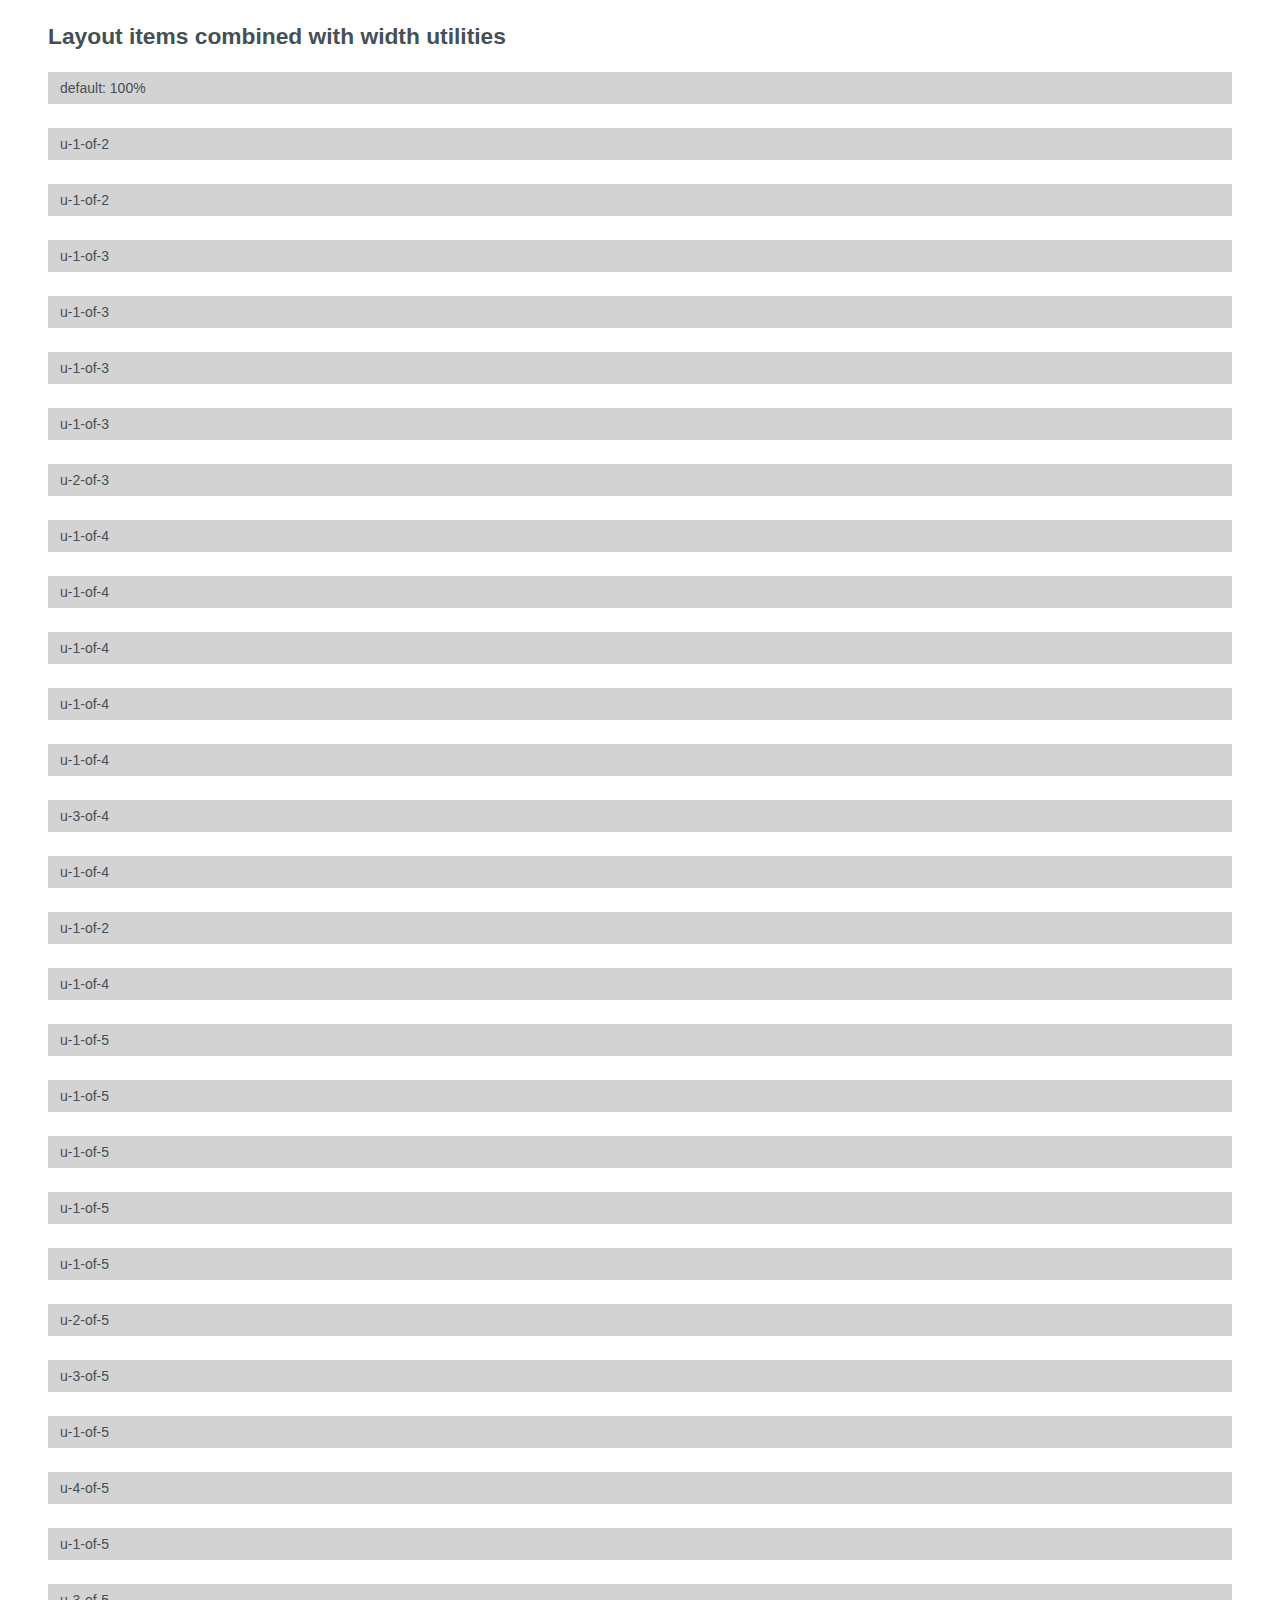
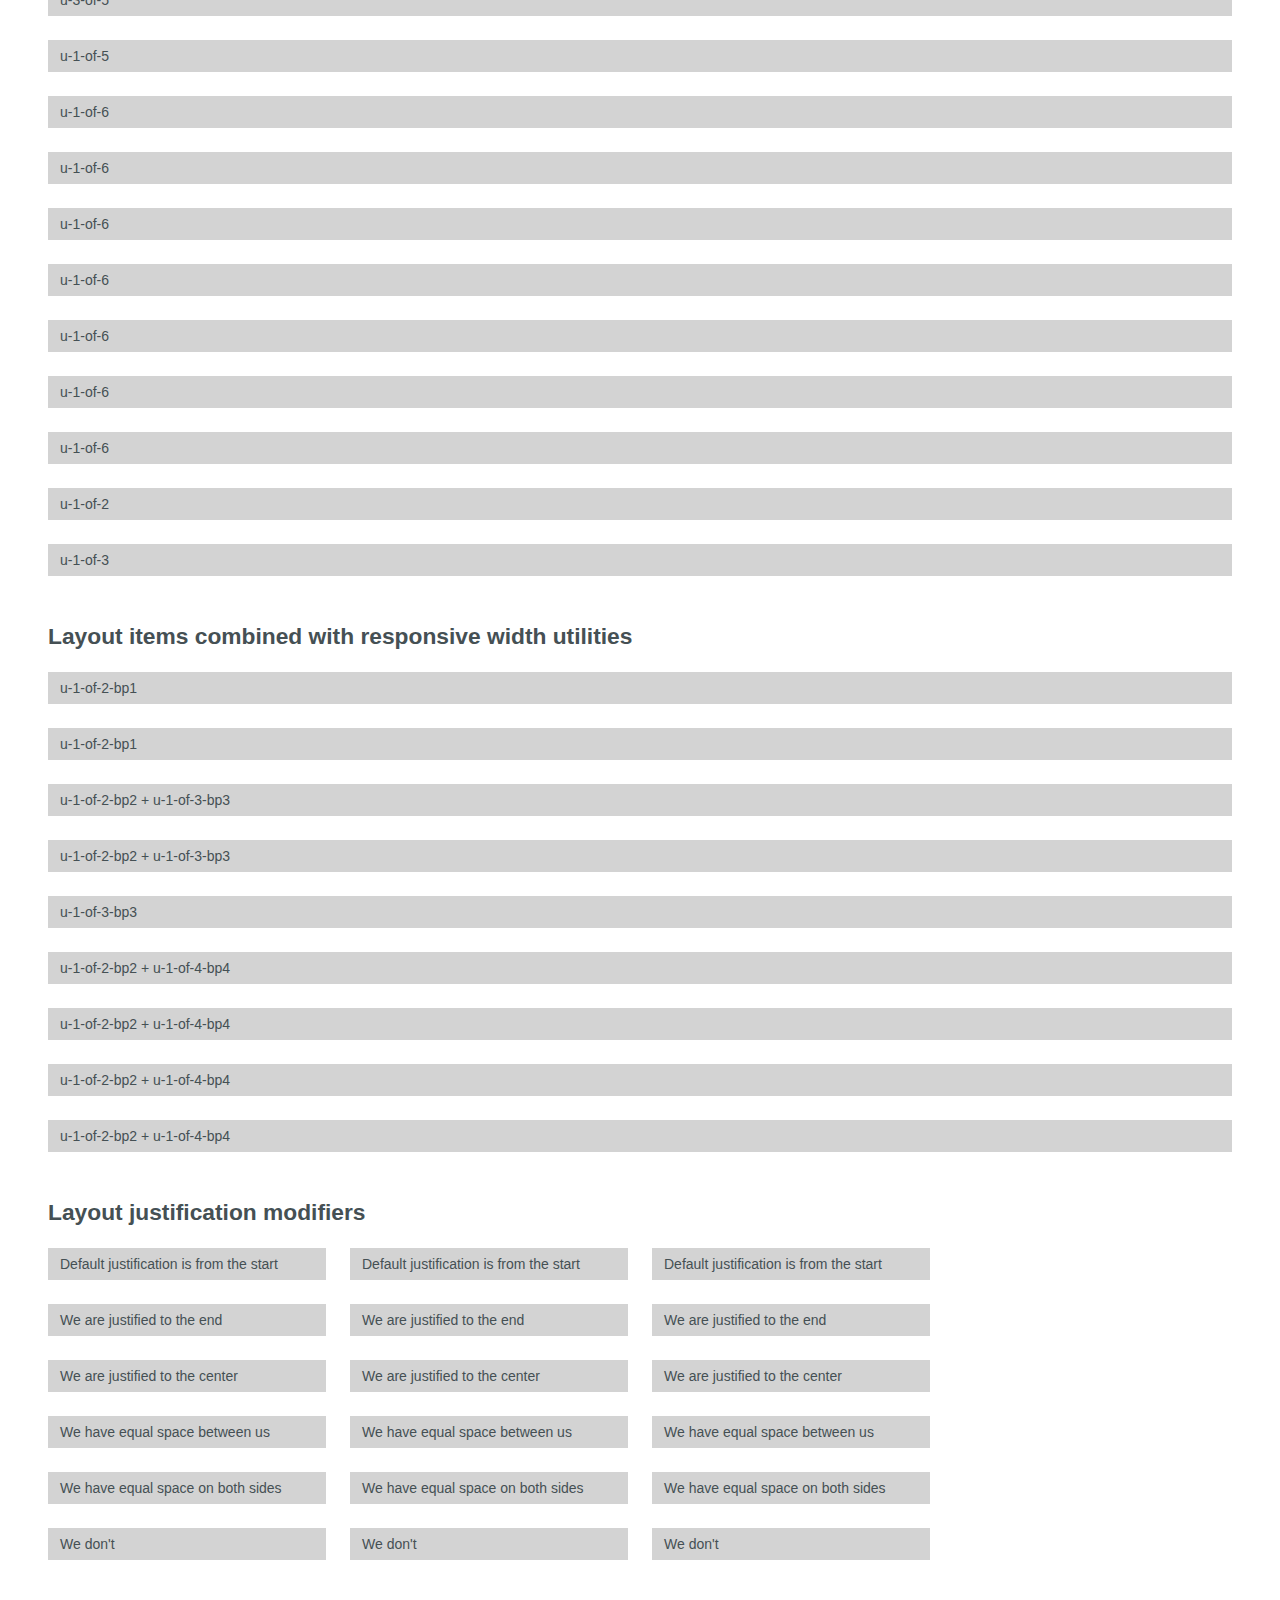
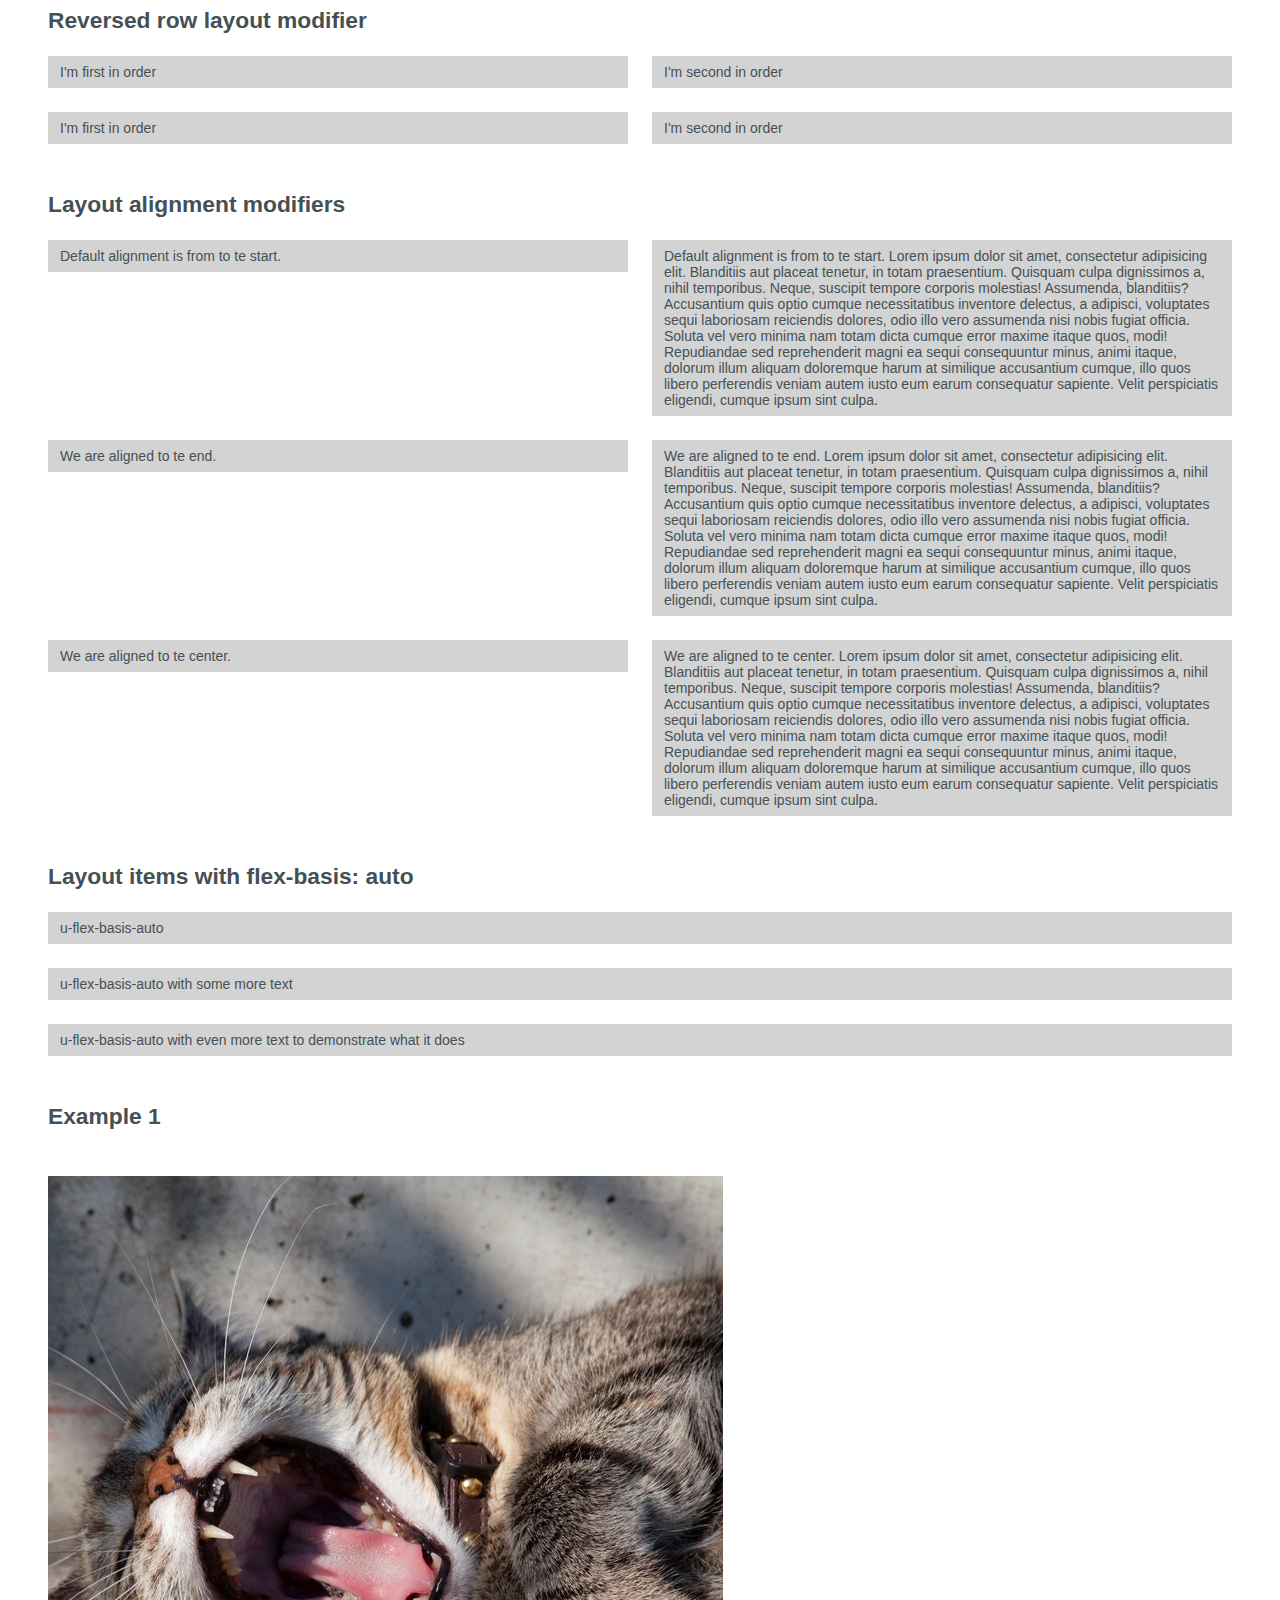
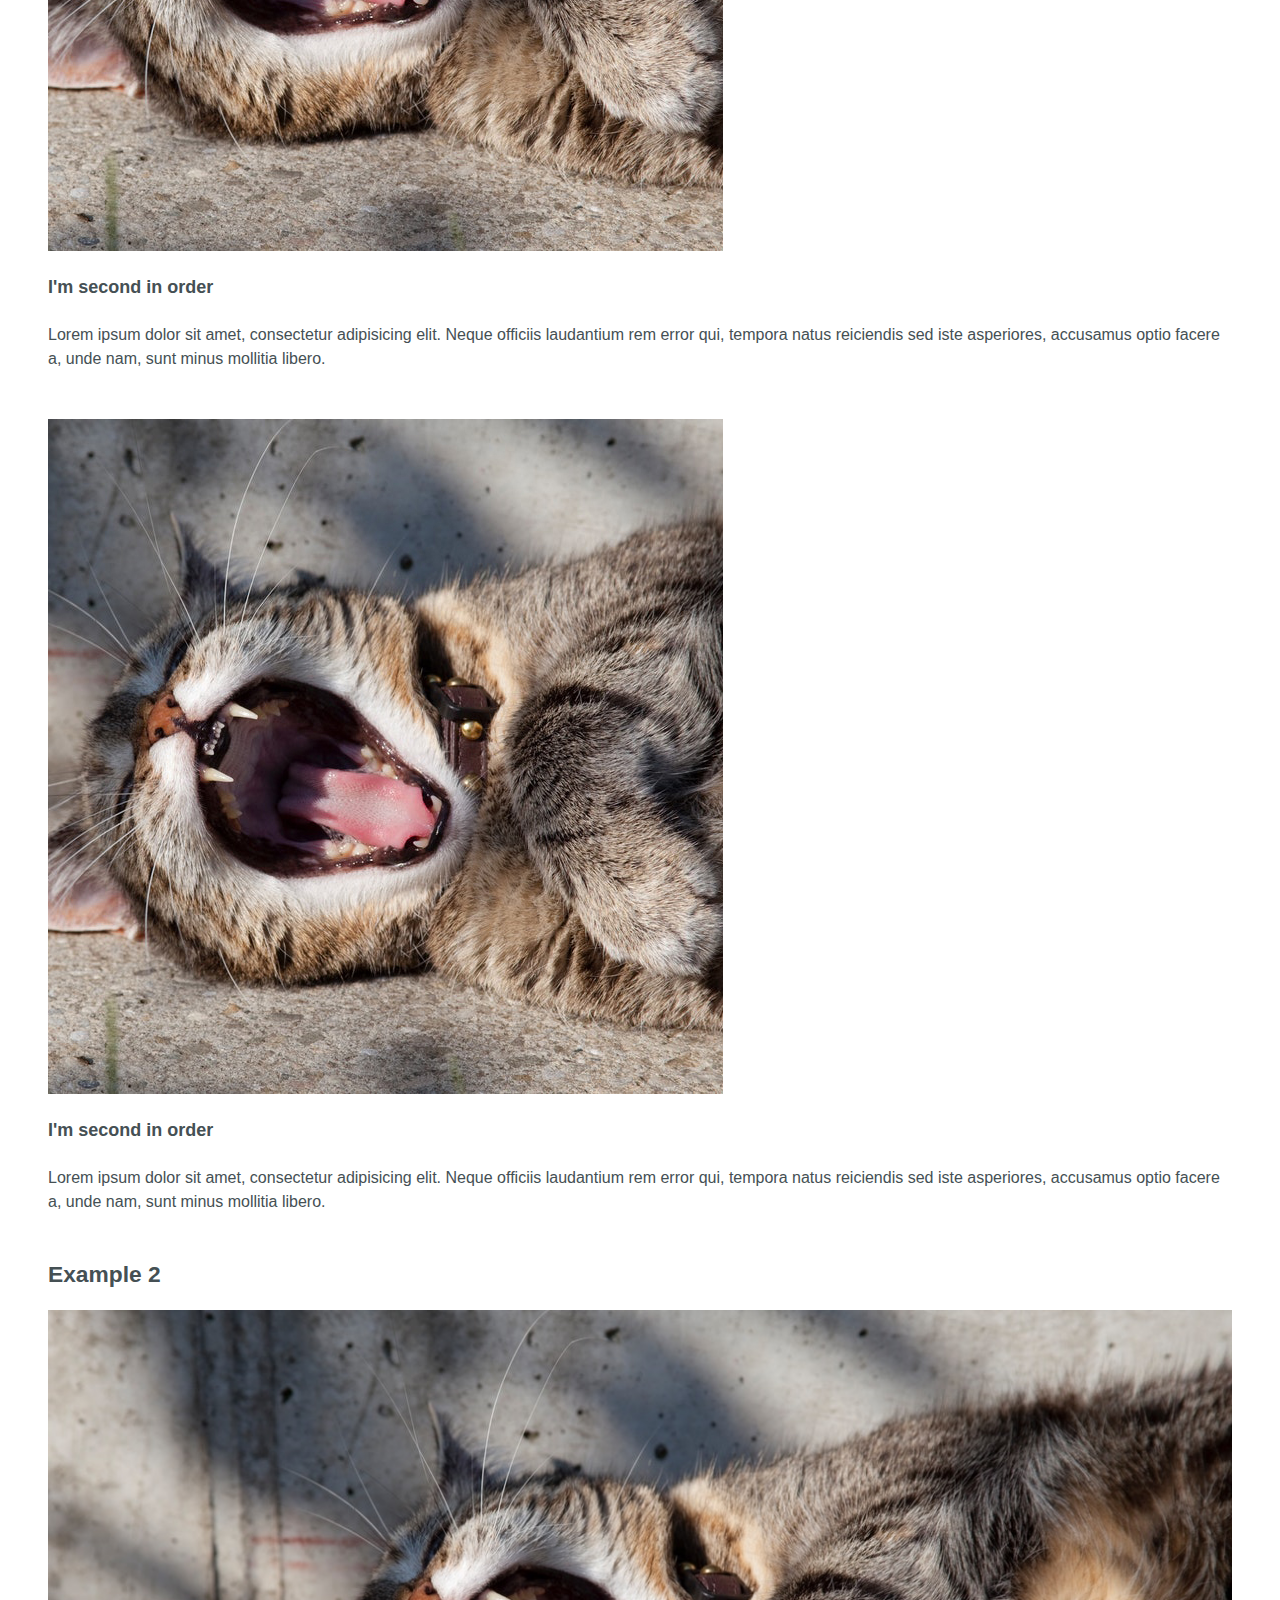
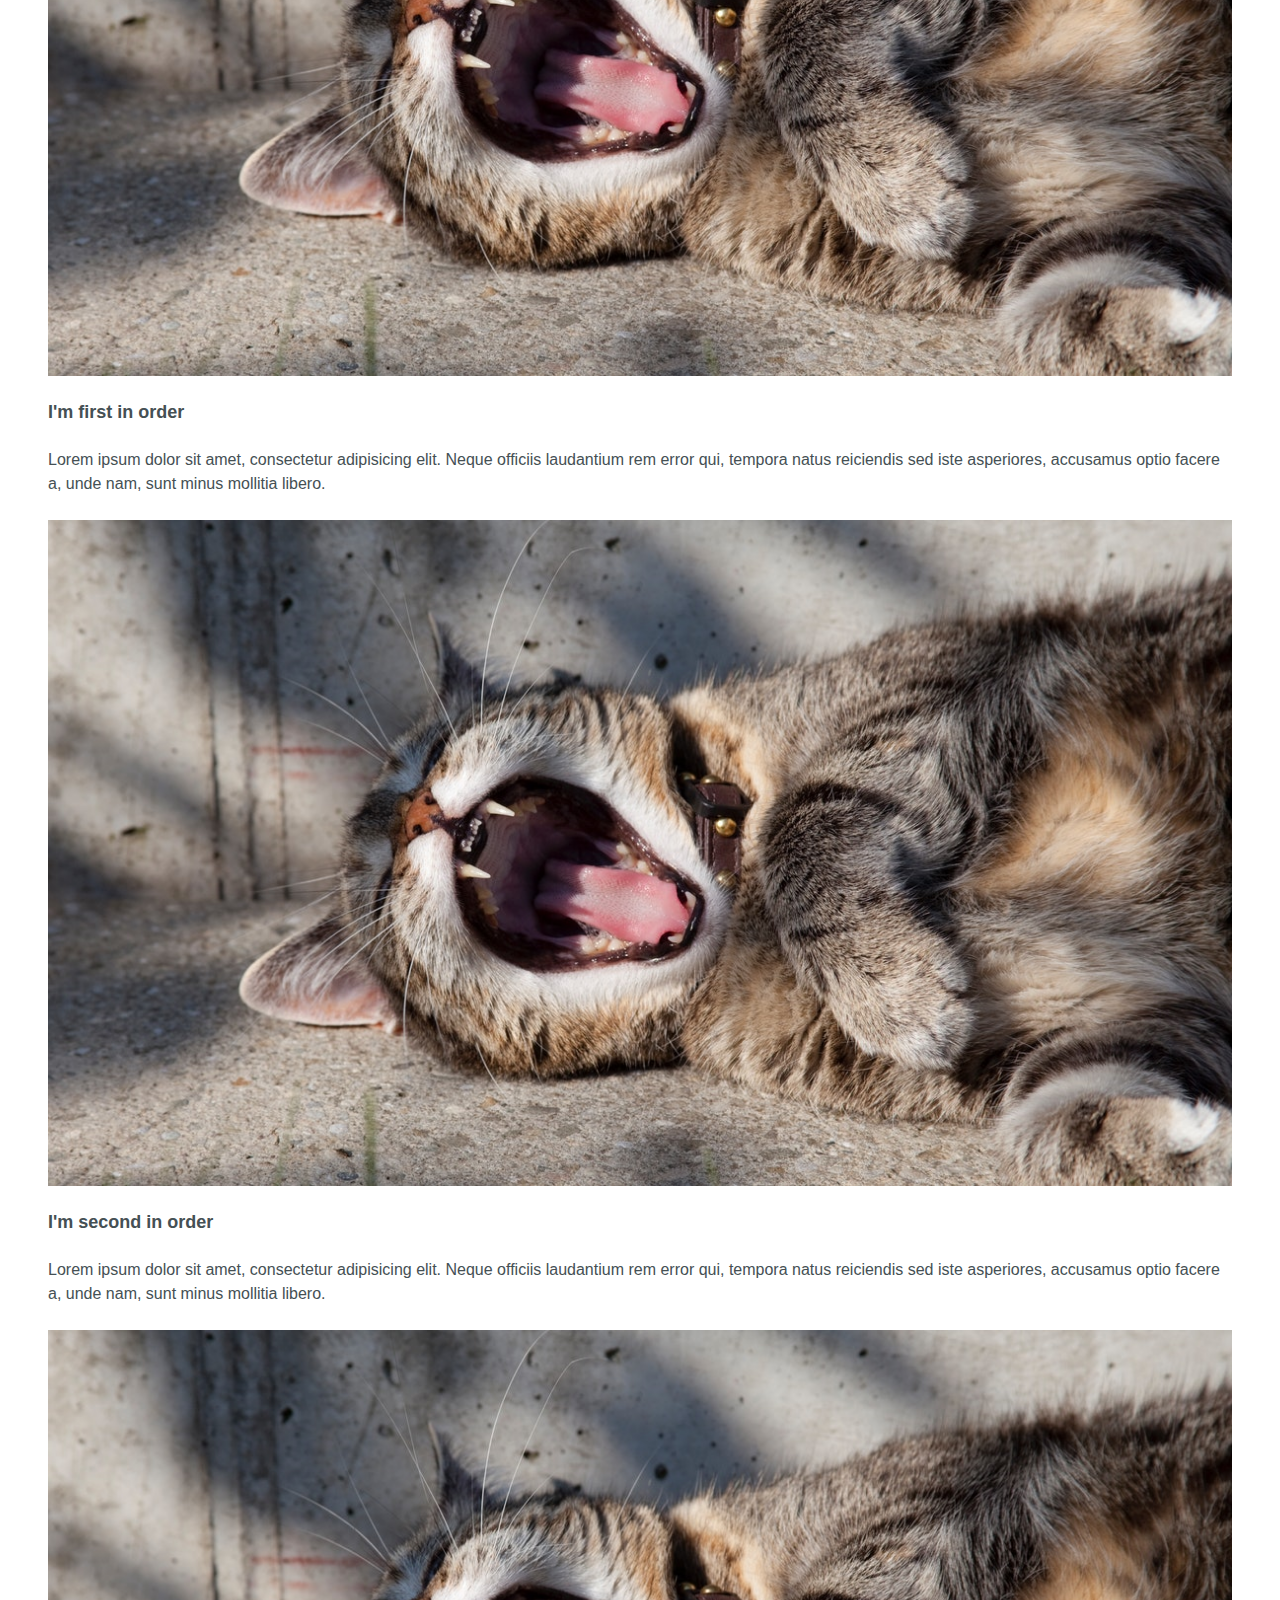
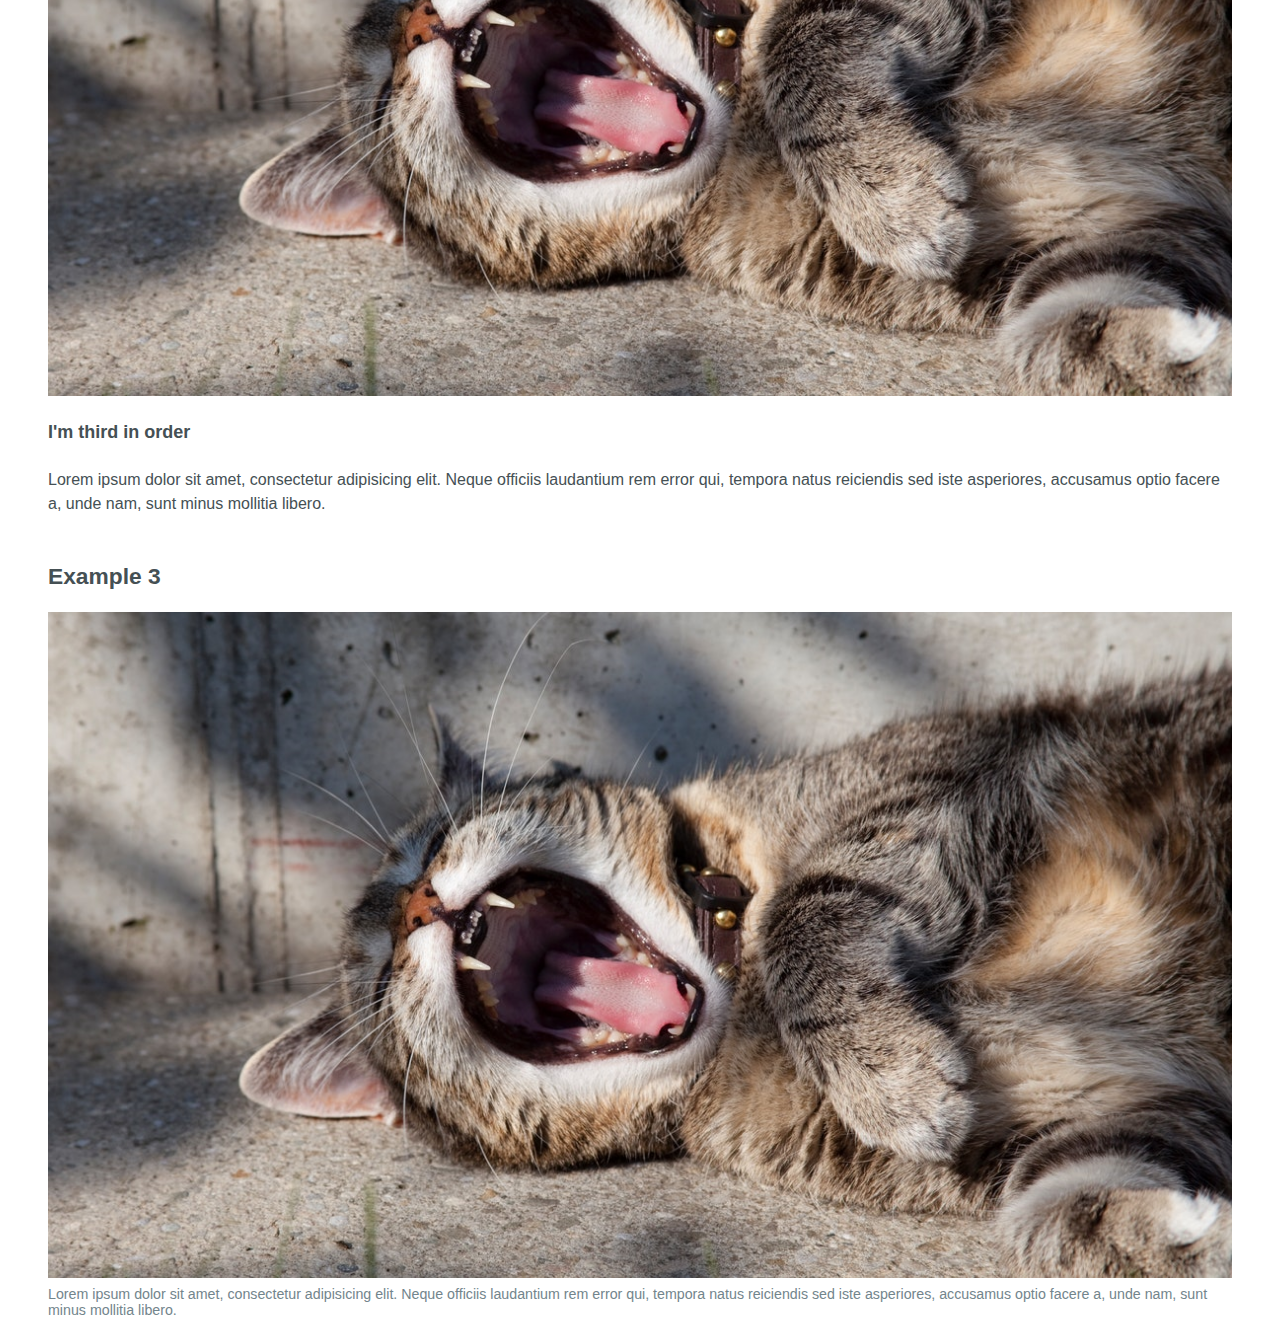
==== layout.html @ d919834c "Initial commit" ====
<!DOCTYPE html>
<html lang="en">

<head>
    <meta charset="utf-8">
    <meta http-equiv="x-ua-compatible" content="ie=edge">
    <title>Simon Coudeville - HTML5 Boilerplate</title>
    <meta name="description" content="This is my HTML5 boilerplate.">
    <meta name="viewport" content="width=device-width, initial-scale=1.0">

    <link rel="icon" href="favicon.ico" sizes="any">
    <link rel="icon" href="favicon.svg" type="image/svg+xml">
    <link rel="apple-touch-icon" href="apple-touch-icon.png">
    <link rel="manifest" href="manifest.webmanifest">

    <link rel="stylesheet" href="css/screen.css">
</head>

<body>
    <section class="o-row o-row--l">
        <div class="o-container">
            <h2>Layout items combined with width utilities</h2>
            <div class="o-layout o-layout--gutter">
                <div class="o-layout__item">
                    <p class="c-layout-block c-layout-block--ellipsis">default: 100%</p>
                </div>
                <div class="o-layout__item">
                    <p class="c-layout-block c-layout-block--ellipsis">u-1-of-2</p>
                </div>
                <div class="o-layout__item">
                    <p class="c-layout-block c-layout-block--ellipsis">u-1-of-2</p>
                </div>
                <div class="o-layout__item">
                    <p class="c-layout-block c-layout-block--ellipsis">u-1-of-3</p>
                </div>
                <div class="o-layout__item">
                    <p class="c-layout-block c-layout-block--ellipsis">u-1-of-3</p>
                </div>
                <div class="o-layout__item">
                    <p class="c-layout-block c-layout-block--ellipsis">u-1-of-3</p>
                </div>
                <div class="o-layout__item">
                    <p class="c-layout-block c-layout-block--ellipsis">u-1-of-3</p>
                </div>
                <div class="o-layout__item">
                    <p class="c-layout-block c-layout-block--ellipsis">u-2-of-3</p>
                </div>
                <div class="o-layout__item">
                    <p class="c-layout-block c-layout-block--ellipsis">u-1-of-4</p>
                </div>
                <div class="o-layout__item">
                    <p class="c-layout-block c-layout-block--ellipsis">u-1-of-4</p>
                </div>
                <div class="o-layout__item">
                    <p class="c-layout-block c-layout-block--ellipsis">u-1-of-4</p>
                </div>
                <div class="o-layout__item">
                    <p class="c-layout-block c-layout-block--ellipsis">u-1-of-4</p>
                </div>
                <div class="o-layout__item">
                    <p class="c-layout-block c-layout-block--ellipsis">u-1-of-4</p>
                </div>
                <div class="o-layout__item">
                    <p class="c-layout-block c-layout-block--ellipsis">u-3-of-4</p>
                </div>
                <div class="o-layout__item">
                    <p class="c-layout-block c-layout-block--ellipsis">u-1-of-4</p>
                </div>
                <div class="o-layout__item">
                    <p class="c-layout-block c-layout-block--ellipsis">u-1-of-2</p>
                </div>
                <div class="o-layout__item">
                    <p class="c-layout-block c-layout-block--ellipsis">u-1-of-4</p>
                </div>
                <div class="o-layout__item">
                    <p class="c-layout-block c-layout-block--ellipsis">u-1-of-5</p>
                </div>
                <div class="o-layout__item">
                    <p class="c-layout-block c-layout-block--ellipsis">u-1-of-5</p>
                </div>
                <div class="o-layout__item">
                    <p class="c-layout-block c-layout-block--ellipsis">u-1-of-5</p>
                </div>
                <div class="o-layout__item">
                    <p class="c-layout-block c-layout-block--ellipsis">u-1-of-5</p>
                </div>
                <div class="o-layout__item">
                    <p class="c-layout-block c-layout-block--ellipsis">u-1-of-5</p>
                </div>
                <div class="o-layout__item">
                    <p class="c-layout-block c-layout-block--ellipsis">u-2-of-5</p>
                </div>
                <div class="o-layout__item">
                    <p class="c-layout-block c-layout-block--ellipsis">u-3-of-5</p>
                </div>
                <div class="o-layout__item">
                    <p class="c-layout-block c-layout-block--ellipsis">u-1-of-5</p>
                </div>
                <div class="o-layout__item">
                    <p class="c-layout-block c-layout-block--ellipsis">u-4-of-5</p>
                </div>
                <div class="o-layout__item">
                    <p class="c-layout-block c-layout-block--ellipsis">u-1-of-5</p>
                </div>
                <div class="o-layout__item">
                    <p class="c-layout-block c-layout-block--ellipsis">u-3-of-5</p>
                </div>
                <div class="o-layout__item">
                    <p class="c-layout-block c-layout-block--ellipsis">u-1-of-5</p>
                </div>
                <div class="o-layout__item">
                    <p class="c-layout-block c-layout-block--ellipsis">u-1-of-6</p>
                </div>
                <div class="o-layout__item">
                    <p class="c-layout-block c-layout-block--ellipsis">u-1-of-6</p>
                </div>
                <div class="o-layout__item">
                    <p class="c-layout-block c-layout-block--ellipsis">u-1-of-6</p>
                </div>
                <div class="o-layout__item">
                    <p class="c-layout-block c-layout-block--ellipsis">u-1-of-6</p>
                </div>
                <div class="o-layout__item">
                    <p class="c-layout-block c-layout-block--ellipsis">u-1-of-6</p>
                </div>
                <div class="o-layout__item">
                    <p class="c-layout-block c-layout-block--ellipsis">u-1-of-6</p>
                </div>
                <div class="o-layout__item">
                    <p class="c-layout-block c-layout-block--ellipsis">u-1-of-6</p>
                </div>
                <div class="o-layout__item">
                    <p class="c-layout-block c-layout-block--ellipsis">u-1-of-2</p>
                </div>
                <div class="o-layout__item">
                    <p class="c-layout-block c-layout-block--ellipsis">u-1-of-3</p>
                </div>
            </div>
        </div>
    </section>
    <section class="o-row o-row--l">
        <div class="o-container">
            <h2>Layout items combined with responsive width utilities</h2>
            <div class="o-layout o-layout--gutter">
                <div class="o-layout__item">
                    <p class="c-layout-block c-layout-block--ellipsis">u-1-of-2-bp1</p>
                </div>
                <div class="o-layout__item">
                    <p class="c-layout-block c-layout-block--ellipsis">u-1-of-2-bp1</p>
                </div>
                <div class="o-layout__item">
                    <p class="c-layout-block c-layout-block--ellipsis">u-1-of-2-bp2 + u-1-of-3-bp3</p>
                </div>
                <div class="o-layout__item">
                    <p class="c-layout-block c-layout-block--ellipsis">u-1-of-2-bp2 + u-1-of-3-bp3</p>
                </div>
                <div class="o-layout__item">
                    <p class="c-layout-block c-layout-block--ellipsis">u-1-of-3-bp3</p>
                </div>
                <div class="o-layout__item">
                    <p class="c-layout-block c-layout-block--ellipsis">u-1-of-2-bp2 + u-1-of-4-bp4</p>
                </div>
                <div class="o-layout__item">
                    <p class="c-layout-block c-layout-block--ellipsis">u-1-of-2-bp2 + u-1-of-4-bp4</p>
                </div>
                <div class="o-layout__item">
                    <p class="c-layout-block c-layout-block--ellipsis">u-1-of-2-bp2 + u-1-of-4-bp4</p>
                </div>
                <div class="o-layout__item">
                    <p class="c-layout-block c-layout-block--ellipsis">u-1-of-2-bp2 + u-1-of-4-bp4</p>
                </div>
            </div>
        </div>
    </section>
    <section class="o-row o-row--l">
        <div class="o-container">
            <h2>Layout justification modifiers</h2>
            <div class="o-layout o-layout--gutter">
                <div class="o-layout__item u-1-of-4-bp2">
                    <p class="c-layout-block c-layout-block--ellipsis">Default justification is from the start</p>
                </div>
                <div class="o-layout__item u-1-of-4-bp2">
                    <p class="c-layout-block c-layout-block--ellipsis">Default justification is from the start</p>
                </div>
                <div class="o-layout__item u-1-of-4-bp2">
                    <p class="c-layout-block c-layout-block--ellipsis">Default justification is from the start</p>
                </div>
            </div>
            <div class="o-layout o-layout--gutter">
                <div class="o-layout__item u-1-of-4-bp2">
                    <p class="c-layout-block c-layout-block--ellipsis">We are justified to the end</p>
                </div>
                <div class="o-layout__item u-1-of-4-bp2">
                    <p class="c-layout-block c-layout-block--ellipsis">We are justified to the end</p>
                </div>
                <div class="o-layout__item u-1-of-4-bp2">
                    <p class="c-layout-block c-layout-block--ellipsis">We are justified to the end</p>
                </div>
            </div>
            <div class="o-layout o-layout--gutter">
                <div class="o-layout__item u-1-of-4-bp2">
                    <p class="c-layout-block c-layout-block--ellipsis">We are justified to the center</p>
                </div>
                <div class="o-layout__item u-1-of-4-bp2">
                    <p class="c-layout-block c-layout-block--ellipsis">We are justified to the center</p>
                </div>
                <div class="o-layout__item u-1-of-4-bp2">
                    <p class="c-layout-block c-layout-block--ellipsis">We are justified to the center</p>
                </div>
            </div>
            <div class="o-layout o-layout--gutter">
                <div class="o-layout__item u-1-of-4-bp2">
                    <p class="c-layout-block c-layout-block--ellipsis">We have equal space between us</p>
                </div>
                <div class="o-layout__item u-1-of-4-bp2">
                    <p class="c-layout-block c-layout-block--ellipsis">We have equal space between us</p>
                </div>
                <div class="o-layout__item u-1-of-4-bp2">
                    <p class="c-layout-block c-layout-block--ellipsis">We have equal space between us</p>
                </div>
            </div>
            <div class="o-layout o-layout--gutter">
                <div class="o-layout__item u-1-of-4-bp2">
                    <p class="c-layout-block c-layout-block--ellipsis">We have equal space on both sides</p>
                </div>
                <div class="o-layout__item u-1-of-4-bp2">
                    <p class="c-layout-block c-layout-block--ellipsis">We have equal space on both sides</p>
                </div>
                <div class="o-layout__item u-1-of-4-bp2">
                    <p class="c-layout-block c-layout-block--ellipsis">We have equal space on both sides</p>
                </div>
            </div>
            <div class="o-layout o-layout--gutter">
                <div class="o-layout__item u-1-of-4-bp2">
                    <p class="c-layout-block c-layout-block--ellipsis">We don't </p>
                </div>
                <div class="o-layout__item u-1-of-4-bp2">
                    <p class="c-layout-block c-layout-block--ellipsis">We don't </p>
                </div>
                <div class="o-layout__item u-1-of-4-bp2">
                    <p class="c-layout-block c-layout-block--ellipsis">We don't </p>
                </div>
            </div>
        </div>
    </section>
    <section class="o-row o-row--l">
        <div class="o-container">
            <h2>Reversed row layout modifier</h2>
            <div class="o-layout o-layout--gutter">
                <div class="o-layout__item u-1-of-2-bp2">
                    <p class="c-layout-block c-layout-block--ellipsis">I'm <strong>first</strong> in order</p>
                </div>
                <div class="o-layout__item u-1-of-2-bp2">
                    <p class="c-layout-block c-layout-block--ellipsis">I'm <strong>second</strong> in order</p>
                </div>
            </div>
            <div class="o-layout o-layout--gutter">
                <div class="o-layout__item u-1-of-2-bp2">
                    <p class="c-layout-block c-layout-block--ellipsis">I'm <strong>first</strong> in order</p>
                </div>
                <div class="o-layout__item u-1-of-2-bp2">
                    <p class="c-layout-block c-layout-block--ellipsis">I'm <strong>second</strong> in order</p>
                </div>
            </div>
        </div>
    </section>
    <section class="o-row o-row--l">
        <div class="o-container">
            <h2>Layout alignment modifiers</h2>
            <div class="o-layout o-layout--gutter">
                <div class="o-layout__item u-1-of-2-bp2">
                    <p class="c-layout-block">Default alignment is from to te start.</p>
                </div>
                <div class="o-layout__item u-1-of-2-bp2">
                    <p class="c-layout-block">Default alignment is from to te start. Lorem ipsum dolor sit amet,
                        consectetur adipisicing elit. Blanditiis aut placeat tenetur, in totam praesentium. Quisquam
                        culpa dignissimos a, nihil temporibus. Neque, suscipit tempore corporis molestias! Assumenda,
                        blanditiis? Accusantium quis optio cumque necessitatibus inventore delectus, a adipisci,
                        voluptates sequi laboriosam reiciendis dolores, odio illo vero assumenda nisi nobis fugiat
                        officia. Soluta vel vero minima nam totam dicta cumque error maxime itaque quos, modi!
                        Repudiandae sed reprehenderit magni ea sequi consequuntur minus, animi itaque, dolorum illum
                        aliquam doloremque harum at similique accusantium cumque, illo quos libero perferendis veniam
                        autem iusto eum earum consequatur sapiente. Velit perspiciatis eligendi, cumque ipsum sint
                        culpa.</p>
                </div>
            </div>
            <div class="o-layout o-layout--gutter">
                <div class="o-layout__item u-1-of-2-bp2">
                    <p class="c-layout-block">We are aligned to te end.</p>
                </div>
                <div class="o-layout__item u-1-of-2-bp2">
                    <p class="c-layout-block">We are aligned to te end. Lorem ipsum dolor sit amet, consectetur
                        adipisicing elit. Blanditiis aut placeat tenetur, in totam praesentium. Quisquam culpa
                        dignissimos a, nihil temporibus. Neque, suscipit tempore corporis molestias! Assumenda,
                        blanditiis? Accusantium quis optio cumque necessitatibus inventore delectus, a adipisci,
                        voluptates sequi laboriosam reiciendis dolores, odio illo vero assumenda nisi nobis fugiat
                        officia. Soluta vel vero minima nam totam dicta cumque error maxime itaque quos, modi!
                        Repudiandae sed reprehenderit magni ea sequi consequuntur minus, animi itaque, dolorum illum
                        aliquam doloremque harum at similique accusantium cumque, illo quos libero perferendis veniam
                        autem iusto eum earum consequatur sapiente. Velit perspiciatis eligendi, cumque ipsum sint
                        culpa.</p>
                </div>
            </div>
            <div class="o-layout o-layout--gutter">
                <div class="o-layout__item u-1-of-2-bp2">
                    <p class="c-layout-block">We are aligned to te center.</p>
                </div>
                <div class="o-layout__item u-1-of-2-bp2">
                    <p class="c-layout-block">We are aligned to te center. Lorem ipsum dolor sit amet, consectetur
                        adipisicing elit. Blanditiis aut placeat tenetur, in totam praesentium. Quisquam culpa
                        dignissimos a, nihil temporibus. Neque, suscipit tempore corporis molestias! Assumenda,
                        blanditiis? Accusantium quis optio cumque necessitatibus inventore delectus, a adipisci,
                        voluptates sequi laboriosam reiciendis dolores, odio illo vero assumenda nisi nobis fugiat
                        officia. Soluta vel vero minima nam totam dicta cumque error maxime itaque quos, modi!
                        Repudiandae sed reprehenderit magni ea sequi consequuntur minus, animi itaque, dolorum illum
                        aliquam doloremque harum at similique accusantium cumque, illo quos libero perferendis veniam
                        autem iusto eum earum consequatur sapiente. Velit perspiciatis eligendi, cumque ipsum sint
                        culpa.</p>
                </div>
            </div>
        </div>
    </section>
    <section class="o-row o-row--l">
        <div class="o-container">
            <h2>Layout items with flex-basis: auto</h2>
            <div class="o-layout o-layout--gutter">
                <div class="o-layout__item">
                    <p class="c-layout-block">u-flex-basis-auto</p>
                </div>
                <div class="o-layout__item">
                    <p class="c-layout-block">u-flex-basis-auto with some more text</p>
                </div>
                <div class="o-layout__item">
                    <p class="c-layout-block">u-flex-basis-auto with even more text to demonstrate what it does</p>
                </div>
            </div>
        </div>
    </section>
    <section>
        <header class="o-row o-row--l">
            <div class="o-container">
                <h2>Example 1</h2>
            </div>
        </header>
        <article class="o-row o-row--l">
            <div class="o-container">
                <div class="o-layout">
                    <div class="o-layout__item">
                        <figure>
                            <img src="img/yawning-cat-square.jpg" alt="This is a picture of a yawning cat">
                        </figure>
                    </div>
                    <div class="o-layout__item">
                        <h3>I'm second in order</h3>
                        <p>
                            Lorem ipsum dolor sit amet, consectetur adipisicing elit. Neque officiis laudantium rem
                            error qui, tempora natus reiciendis sed iste asperiores, accusamus optio facere a, unde nam,
                            sunt minus mollitia libero.
                        </p>
                    </div>
                </div>
            </div>
        </article>
        <article class="o-row o-row--l">
            <div class="o-container">
                <div class="o-layout">
                    <div class="o-layout__item">
                        <figure>
                            <img src="img/yawning-cat-square.jpg" alt="This is a picture of a yawning cat">
                        </figure>
                    </div>
                    <div class="o-layout__item">
                        <h3>I'm second in order</h3>
                        <p>
                            Lorem ipsum dolor sit amet, consectetur adipisicing elit. Neque officiis laudantium rem
                            error qui, tempora natus reiciendis sed iste asperiores, accusamus optio facere a, unde nam,
                            sunt minus mollitia libero.
                        </p>
                    </div>
                </div>
            </div>
        </article>
    </section>
    <section class="o-row o-row--l">
        <div class="o-container">
            <h2>Example 2</h2>
            <div class="o-layout">
                <article class="o-layout__item">
                    <figure>
                        <img src="img/yawning-cat.jpeg" alt="This is a picture of a yawning cat">
                    </figure>
                    <h3>I'm first in order</h3>
                    <p>
                        Lorem ipsum dolor sit amet, consectetur adipisicing elit. Neque officiis laudantium rem
                        error qui, tempora natus reiciendis sed iste asperiores, accusamus optio facere a, unde nam,
                        sunt minus mollitia libero.
                    </p>
                </article>
                <article class="o-layout__item">
                    <figure>
                        <img src="img/yawning-cat.jpeg" alt="This is a picture of a yawning cat">
                    </figure>
                    <h3>I'm second in order</h3>
                    <p>
                        Lorem ipsum dolor sit amet, consectetur adipisicing elit. Neque officiis laudantium rem
                        error qui, tempora natus reiciendis sed iste asperiores, accusamus optio facere a, unde nam,
                        sunt minus mollitia libero.
                    </p>
                </article>
                <article class="o-layout__item">
                    <figure>
                        <img src="img/yawning-cat.jpeg" alt="This is a picture of a yawning cat">
                    </figure>
                    <h3>I'm third in order</h3>
                    <p>
                        Lorem ipsum dolor sit amet, consectetur adipisicing elit. Neque officiis laudantium rem
                        error qui, tempora natus reiciendis sed iste asperiores, accusamus optio facere a, unde nam,
                        sunt minus mollitia libero.
                    </p>
                </article>
            </div>
        </div>
    </section>
    <section class="o-row o-row--l">

        <div class="o-container">
            <h2>Example 3</h2>
            <figure class="o-layout">

                <div class="o-layout__item">
                    <img src="img/yawning-cat.jpeg" alt="This is a picture of a yawning cat">
                </div>
                <div class="o-layout__item">
                    <figcaption class="u-max-width-sm">Lorem ipsum dolor sit amet, consectetur adipisicing elit.
                        Neque officiis laudantium rem error qui, tempora natus reiciendis sed iste asperiores,
                        accusamus optio facere a, unde nam, sunt minus mollitia libero.</figcaption>
                </div>

            </figure>
        </div>

    </section>
</body>

</html>
---- css/screen.css ----
/*---------------------------------------/*
 # TOOLS
/*---------------------------------------*/
/*---------------------------------------/*
 # SETTINGS
/*---------------------------------------*/
/*---------------------------------------/*
 # GENERIC
/*---------------------------------------*/
*,
*:before,
*:after {
  box-sizing: border-box;
}

* {
  padding: 0;
  margin: 0;
  font-size: 100%;
  font-weight: normal;
}

img {
  display: block;
  max-width: 100%;
}

/*---------------------------------------/*
 # ELEMENTS
/*---------------------------------------*/
/*
    Elements: Page
    ---
    Default markup for page level elements
*/
html {
  font-size: 100%;
  line-height: 1.5;
  font-family: Helvetica, arial, sans-serif;
  color: hsl(198.0786026201, 10%, 30%);
  scroll-behavior: smooth;
}

/*
    Customize the background color and color to match your design.
*/
::-moz-selection {
  background: hsl(198.0786026201, 100%, 50%);
  color: white;
}
::selection {
  background: hsl(198.0786026201, 100%, 50%);
  color: white;
}

/*
    Elements: typography
    ---
    Default markup for typographic elements
*/
h1 {
  font-size: 1.8020324707rem;
  font-weight: 700;
  line-height: 2rem;
  margin-bottom: 1.5rem;
}

h2 {
  font-weight: 700;
  font-size: 1.423828125rem;
  line-height: 1.5rem;
  margin-bottom: 1.5rem;
}

h3 {
  font-weight: 700;
  font-size: 1.125rem;
  line-height: 1.5rem;
  margin-bottom: 1.5rem;
}

h4,
h5,
h6 {
  font-weight: 700;
  font-size: 1rem;
  line-height: 1.5rem;
  margin-bottom: 1.5rem;
}

p,
ol,
ul,
dl,
table,
address,
figure {
  margin-bottom: 1.5rem;
}

ul,
ol {
  margin-left: 1.5rem;
}

li ul,
li ol {
  margin-bottom: 0;
}

blockquote {
  font-style: italic;
  font-size: 1.423828125rem;
  line-height: 2rem;
  margin-bottom: 1.5rem;
}

figcaption {
  font-size: 0.8888888889rem;
  line-height: 1rem;
  margin-top: 0.5rem;
  color: hsl(198.0786026201, 10%, 50%);
}

hr {
  border: 0;
  height: 1px;
  background: hsl(198.0786026201, 10%, 90%);
  margin-bottom: 1.5rem;
}

a {
  color: hsl(198.0786026201, 100%, 40%);
  transition: all 0.1s ease-in-out;
}

a:visited {
  color: hsl(198.0786026201, 100%, 40%);
}

a:hover {
  color: hsl(198.0786026201, 100%, 50%);
}

a:active {
  color: hsl(198.0786026201, 100%, 30%);
}

/*---------------------------------------/*
 # OBJECTS
/*---------------------------------------*/
/*
    Objects: Row
    ---
    Creates a horizontal row with padding
*/
.o-row {
  padding: 1.5rem 1.5rem 0;
  display: flow-root;
}
@media (min-width: 48.0625em) {
  .o-row {
    padding: 1.5rem 3rem 0;
  }
}

.o-row--primary {
  background: hsl(198.0786026201, 95%, 65%);
}

.o-row--grey-dark {
  background-color: hsl(198.0786026201, 10%, 20%);
  color: white;
}

@media (min-width: 48.0625em) {
  .o-row--xl {
    padding: 3rem 3rem 1.5rem;
  }
}

/*
    Objects: Container
    ---
    Creates a horizontal container that sets de global max-width
*/
.o-container {
  margin-left: auto;
  margin-right: auto;
  width: 100%;
  max-width: 75rem;
}

/*
    Objects: Layout
    ---
    The layout object provides us with a column-style layout system. This object
    contains the basic structural elements, but classes should be complemented
    with width utilities
*/
.o-layout {
  display: flex;
  flex-wrap: wrap;
}

.o-layout__item {
  flex-basis: 100%;
}

/* gutter modifiers, these affect o-layout__item too */
.o-layout--gutter {
  margin-left: -0.75rem;
  margin-right: -0.75rem;
}

.o-layout--gutter > .o-layout__item {
  padding-left: 0.75rem;
  padding-right: 0.75rem;
}

.o-layout--gutter-s {
  margin-left: -0.5rem;
  margin-right: -0.5rem;
}

.o-layout--gutter-s > .o-layout__item {
  padding-left: 0.5rem;
  padding-right: 0.5rem;
}

.o-layout--gutter-l {
  margin-left: -1rem;
  margin-right: -1rem;
}

.o-layout--gutter-l > .o-layout__item {
  padding-left: 1rem;
  padding-right: 1rem;
}

/* reverse horizontal row modifier */
.o-layout--row-reverse {
  flex-direction: row-reverse;
}

/* Horizontal alignment modifiers*/
.o-layout--justify-start {
  justify-content: flex-start;
}

.o-layout--justify-end {
  justify-content: flex-end;
}

.o-layout--justify-center {
  justify-content: center;
}

.o-layout--justify-space-around {
  justify-content: space-around;
}

.o-layout--justify-space-evenly {
  justify-content: space-evenly;
}

.o-layout--justify-space-between {
  justify-content: space-between;
}

/* Vertical alignment modifiers */
.o-layout--align-start {
  align-items: flex-start;
}

.o-layout--align-end {
  align-items: flex-end;
}

.o-layout--align-center {
  align-items: center;
}

.o-layout--align-baseline {
  align-items: baseline;
}

/* Vertical alignment modifiers that only work if there is one than one flex item */
.o-layout--align-content-start {
  align-content: start;
}

.o-layout--align-content-end {
  align-content: end;
}

.o-layout--align-content-center {
  align-content: center;
}

.o-layout--align-content-space-around {
  align-content: space-around;
}

.o-layout--align-content-space-between {
  align-content: space-between;
}

/*------------------------------------*\
  #COMPONENTS
\*------------------------------------*/
/*
    Components: Author
*/
/*
    Components: Quote
*/
/*
    Component: layout block
    ---
    A small component to demonstrate the layout items
*/
.c-layout-block {
  background-color: LightGrey;
  padding: 8px 12px;
  font-size: 14px;
  line-height: 16px;
}

.c-layout-block--ellipsis {
  overflow: hidden;
  text-overflow: ellipsis;
  white-space: nowrap;
}

/*
    Scope: Content
    Specific behaviour inside s-content class
*/
/*---------------------------------------/*
 # UTILITIES
/*---------------------------------------*/
/*
    Utilities: Max widths
    ---
    max-width utility classes
*/
.u-max-width-s {
  max-width: 37.5rem;
}

.u-max-width-m {
  max-width: 60rem;
}

.u-max-width-l {
  max-width: 87.5rem;
}

/*
    Utitlities: whitespace
    ---
    Utility classes to put specific margins and padding onto elements
*/
.u-mb-clear {
  margin-bottom: 0;
}

.u-mb-s {
  margin-bottom: 1rem;
}

.u-mb-xs {
  margin-bottom: 0.5rem;
}

/*
  Utilities: Font size
  ---
  Font size utility classes
*/
.u-ms-1 {
  font-size: 0.8888888889rem;
  line-height: 1.5rem;
}

/*
    Utilities: Widths
    ---
    Width utility classes
*/
.u-flex-basis-auto {
  flex-basis: auto;
}

.u-1-of-2 {
  flex-basis: 50% !important;
}

.u-2-of-2 {
  flex-basis: 100% !important;
}

.u-1-of-3 {
  flex-basis: 33.3333333333% !important;
}

.u-2-of-3 {
  flex-basis: 66.6666666667% !important;
}

.u-3-of-3 {
  flex-basis: 100% !important;
}

.u-1-of-4 {
  flex-basis: 25% !important;
}

.u-2-of-4 {
  flex-basis: 50% !important;
}

.u-3-of-4 {
  flex-basis: 75% !important;
}

.u-4-of-4 {
  flex-basis: 100% !important;
}

.u-1-of-5 {
  flex-basis: 20% !important;
}

.u-2-of-5 {
  flex-basis: 40% !important;
}

.u-3-of-5 {
  flex-basis: 60% !important;
}

.u-4-of-5 {
  flex-basis: 80% !important;
}

.u-5-of-5 {
  flex-basis: 100% !important;
}

.u-1-of-6 {
  flex-basis: 16.6666666667% !important;
}

.u-2-of-6 {
  flex-basis: 33.3333333333% !important;
}

.u-3-of-6 {
  flex-basis: 50% !important;
}

.u-4-of-6 {
  flex-basis: 66.6666666667% !important;
}

.u-5-of-6 {
  flex-basis: 83.3333333333% !important;
}

.u-6-of-6 {
  flex-basis: 100% !important;
}

@media (min-width: 36.0625em) {
  .u-1-of-2-bp1 {
    flex-basis: 50% !important;
  }
  .u-2-of-2-bp1 {
    flex-basis: 100% !important;
  }
  .u-1-of-3-bp1 {
    flex-basis: 33.3333333333% !important;
  }
  .u-2-of-3-bp1 {
    flex-basis: 66.6666666667% !important;
  }
  .u-3-of-3-bp1 {
    flex-basis: 100% !important;
  }
  .u-1-of-4-bp1 {
    flex-basis: 25% !important;
  }
  .u-2-of-4-bp1 {
    flex-basis: 50% !important;
  }
  .u-3-of-4-bp1 {
    flex-basis: 75% !important;
  }
  .u-4-of-4-bp1 {
    flex-basis: 100% !important;
  }
  .u-1-of-5-bp1 {
    flex-basis: 20% !important;
  }
  .u-2-of-5-bp1 {
    flex-basis: 40% !important;
  }
  .u-3-of-5-bp1 {
    flex-basis: 60% !important;
  }
  .u-4-of-5-bp1 {
    flex-basis: 80% !important;
  }
  .u-5-of-5-bp1 {
    flex-basis: 100% !important;
  }
  .u-1-of-6-bp1 {
    flex-basis: 16.6666666667% !important;
  }
  .u-2-of-6-bp1 {
    flex-basis: 33.3333333333% !important;
  }
  .u-3-of-6-bp1 {
    flex-basis: 50% !important;
  }
  .u-4-of-6-bp1 {
    flex-basis: 66.6666666667% !important;
  }
  .u-5-of-6-bp1 {
    flex-basis: 83.3333333333% !important;
  }
  .u-6-of-6-bp1 {
    flex-basis: 100% !important;
  }
}
@media (min-width: 48.0625em) {
  .u-1-of-2-bp2 {
    flex-basis: 50% !important;
  }
  .u-2-of-2-bp2 {
    flex-basis: 100% !important;
  }
  .u-1-of-3-bp2 {
    flex-basis: 33.3333333333% !important;
  }
  .u-2-of-3-bp2 {
    flex-basis: 66.6666666667% !important;
  }
  .u-3-of-3-bp2 {
    flex-basis: 100% !important;
  }
  .u-1-of-4-bp2 {
    flex-basis: 25% !important;
  }
  .u-2-of-4-bp2 {
    flex-basis: 50% !important;
  }
  .u-3-of-4-bp2 {
    flex-basis: 75% !important;
  }
  .u-4-of-4-bp2 {
    flex-basis: 100% !important;
  }
  .u-1-of-5-bp2 {
    flex-basis: 20% !important;
  }
  .u-2-of-5-bp2 {
    flex-basis: 40% !important;
  }
  .u-3-of-5-bp2 {
    flex-basis: 60% !important;
  }
  .u-4-of-5-bp2 {
    flex-basis: 80% !important;
  }
  .u-5-of-5-bp2 {
    flex-basis: 100% !important;
  }
  .u-1-of-6-bp2 {
    flex-basis: 16.6666666667% !important;
  }
  .u-2-of-6-bp2 {
    flex-basis: 33.3333333333% !important;
  }
  .u-3-of-6-bp2 {
    flex-basis: 50% !important;
  }
  .u-4-of-6-bp2 {
    flex-basis: 66.6666666667% !important;
  }
  .u-5-of-6-bp2 {
    flex-basis: 83.3333333333% !important;
  }
  .u-6-of-6-bp2 {
    flex-basis: 100% !important;
  }
}
@media (min-width: 62.0625em) {
  .u-1-of-2-bp3 {
    flex-basis: 50% !important;
  }
  .u-2-of-2-bp3 {
    flex-basis: 100% !important;
  }
  .u-1-of-3-bp3 {
    flex-basis: 33.3333333333% !important;
  }
  .u-2-of-3-bp3 {
    flex-basis: 66.6666666667% !important;
  }
  .u-3-of-3-bp3 {
    flex-basis: 100% !important;
  }
  .u-1-of-4-bp3 {
    flex-basis: 25% !important;
  }
  .u-2-of-4-bp3 {
    flex-basis: 50% !important;
  }
  .u-3-of-4-bp3 {
    flex-basis: 75% !important;
  }
  .u-4-of-4-bp3 {
    flex-basis: 100% !important;
  }
  .u-1-of-5-bp3 {
    flex-basis: 20% !important;
  }
  .u-2-of-5-bp3 {
    flex-basis: 40% !important;
  }
  .u-3-of-5-bp3 {
    flex-basis: 60% !important;
  }
  .u-4-of-5-bp3 {
    flex-basis: 80% !important;
  }
  .u-5-of-5-bp3 {
    flex-basis: 100% !important;
  }
  .u-1-of-6-bp3 {
    flex-basis: 16.6666666667% !important;
  }
  .u-2-of-6-bp3 {
    flex-basis: 33.3333333333% !important;
  }
  .u-3-of-6-bp3 {
    flex-basis: 50% !important;
  }
  .u-4-of-6-bp3 {
    flex-basis: 66.6666666667% !important;
  }
  .u-5-of-6-bp3 {
    flex-basis: 83.3333333333% !important;
  }
  .u-6-of-6-bp3 {
    flex-basis: 100% !important;
  }
}
@media (min-width: 75.0625em) {
  .u-1-of-2-bp4 {
    flex-basis: 50% !important;
  }
  .u-2-of-2-bp4 {
    flex-basis: 100% !important;
  }
  .u-1-of-3-bp4 {
    flex-basis: 33.3333333333% !important;
  }
  .u-2-of-3-bp4 {
    flex-basis: 66.6666666667% !important;
  }
  .u-3-of-3-bp4 {
    flex-basis: 100% !important;
  }
  .u-1-of-4-bp4 {
    flex-basis: 25% !important;
  }
  .u-2-of-4-bp4 {
    flex-basis: 50% !important;
  }
  .u-3-of-4-bp4 {
    flex-basis: 75% !important;
  }
  .u-4-of-4-bp4 {
    flex-basis: 100% !important;
  }
  .u-1-of-5-bp4 {
    flex-basis: 20% !important;
  }
  .u-2-of-5-bp4 {
    flex-basis: 40% !important;
  }
  .u-3-of-5-bp4 {
    flex-basis: 60% !important;
  }
  .u-4-of-5-bp4 {
    flex-basis: 80% !important;
  }
  .u-5-of-5-bp4 {
    flex-basis: 100% !important;
  }
  .u-1-of-6-bp4 {
    flex-basis: 16.6666666667% !important;
  }
  .u-2-of-6-bp4 {
    flex-basis: 33.3333333333% !important;
  }
  .u-3-of-6-bp4 {
    flex-basis: 50% !important;
  }
  .u-4-of-6-bp4 {
    flex-basis: 66.6666666667% !important;
  }
  .u-5-of-6-bp4 {
    flex-basis: 83.3333333333% !important;
  }
  .u-6-of-6-bp4 {
    flex-basis: 100% !important;
  }
}
@media (min-width: 87.5625em) {
  .u-1-of-2-bp5 {
    flex-basis: 50% !important;
  }
  .u-2-of-2-bp5 {
    flex-basis: 100% !important;
  }
  .u-1-of-3-bp5 {
    flex-basis: 33.3333333333% !important;
  }
  .u-2-of-3-bp5 {
    flex-basis: 66.6666666667% !important;
  }
  .u-3-of-3-bp5 {
    flex-basis: 100% !important;
  }
  .u-1-of-4-bp5 {
    flex-basis: 25% !important;
  }
  .u-2-of-4-bp5 {
    flex-basis: 50% !important;
  }
  .u-3-of-4-bp5 {
    flex-basis: 75% !important;
  }
  .u-4-of-4-bp5 {
    flex-basis: 100% !important;
  }
  .u-1-of-5-bp5 {
    flex-basis: 20% !important;
  }
  .u-2-of-5-bp5 {
    flex-basis: 40% !important;
  }
  .u-3-of-5-bp5 {
    flex-basis: 60% !important;
  }
  .u-4-of-5-bp5 {
    flex-basis: 80% !important;
  }
  .u-5-of-5-bp5 {
    flex-basis: 100% !important;
  }
  .u-1-of-6-bp5 {
    flex-basis: 16.6666666667% !important;
  }
  .u-2-of-6-bp5 {
    flex-basis: 33.3333333333% !important;
  }
  .u-3-of-6-bp5 {
    flex-basis: 50% !important;
  }
  .u-4-of-6-bp5 {
    flex-basis: 66.6666666667% !important;
  }
  .u-5-of-6-bp5 {
    flex-basis: 83.3333333333% !important;
  }
  .u-6-of-6-bp5 {
    flex-basis: 100% !important;
  }
}
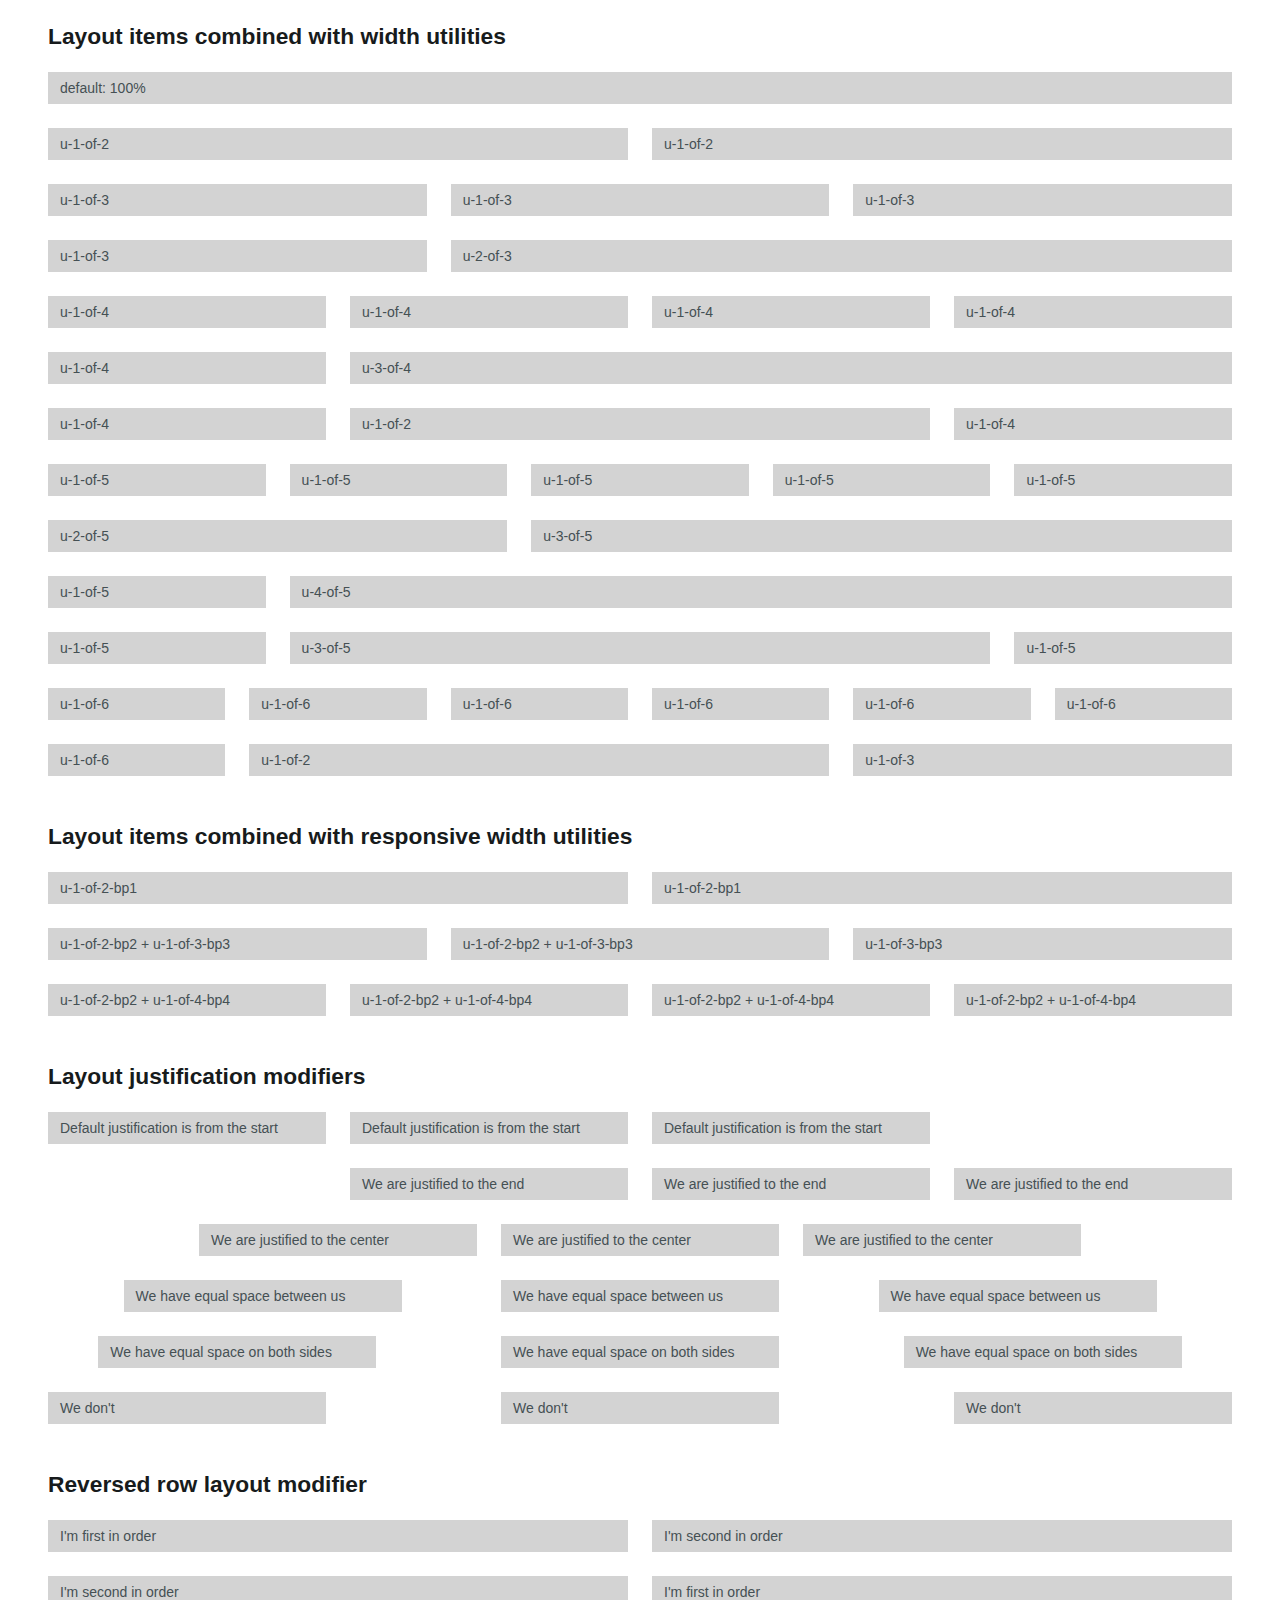
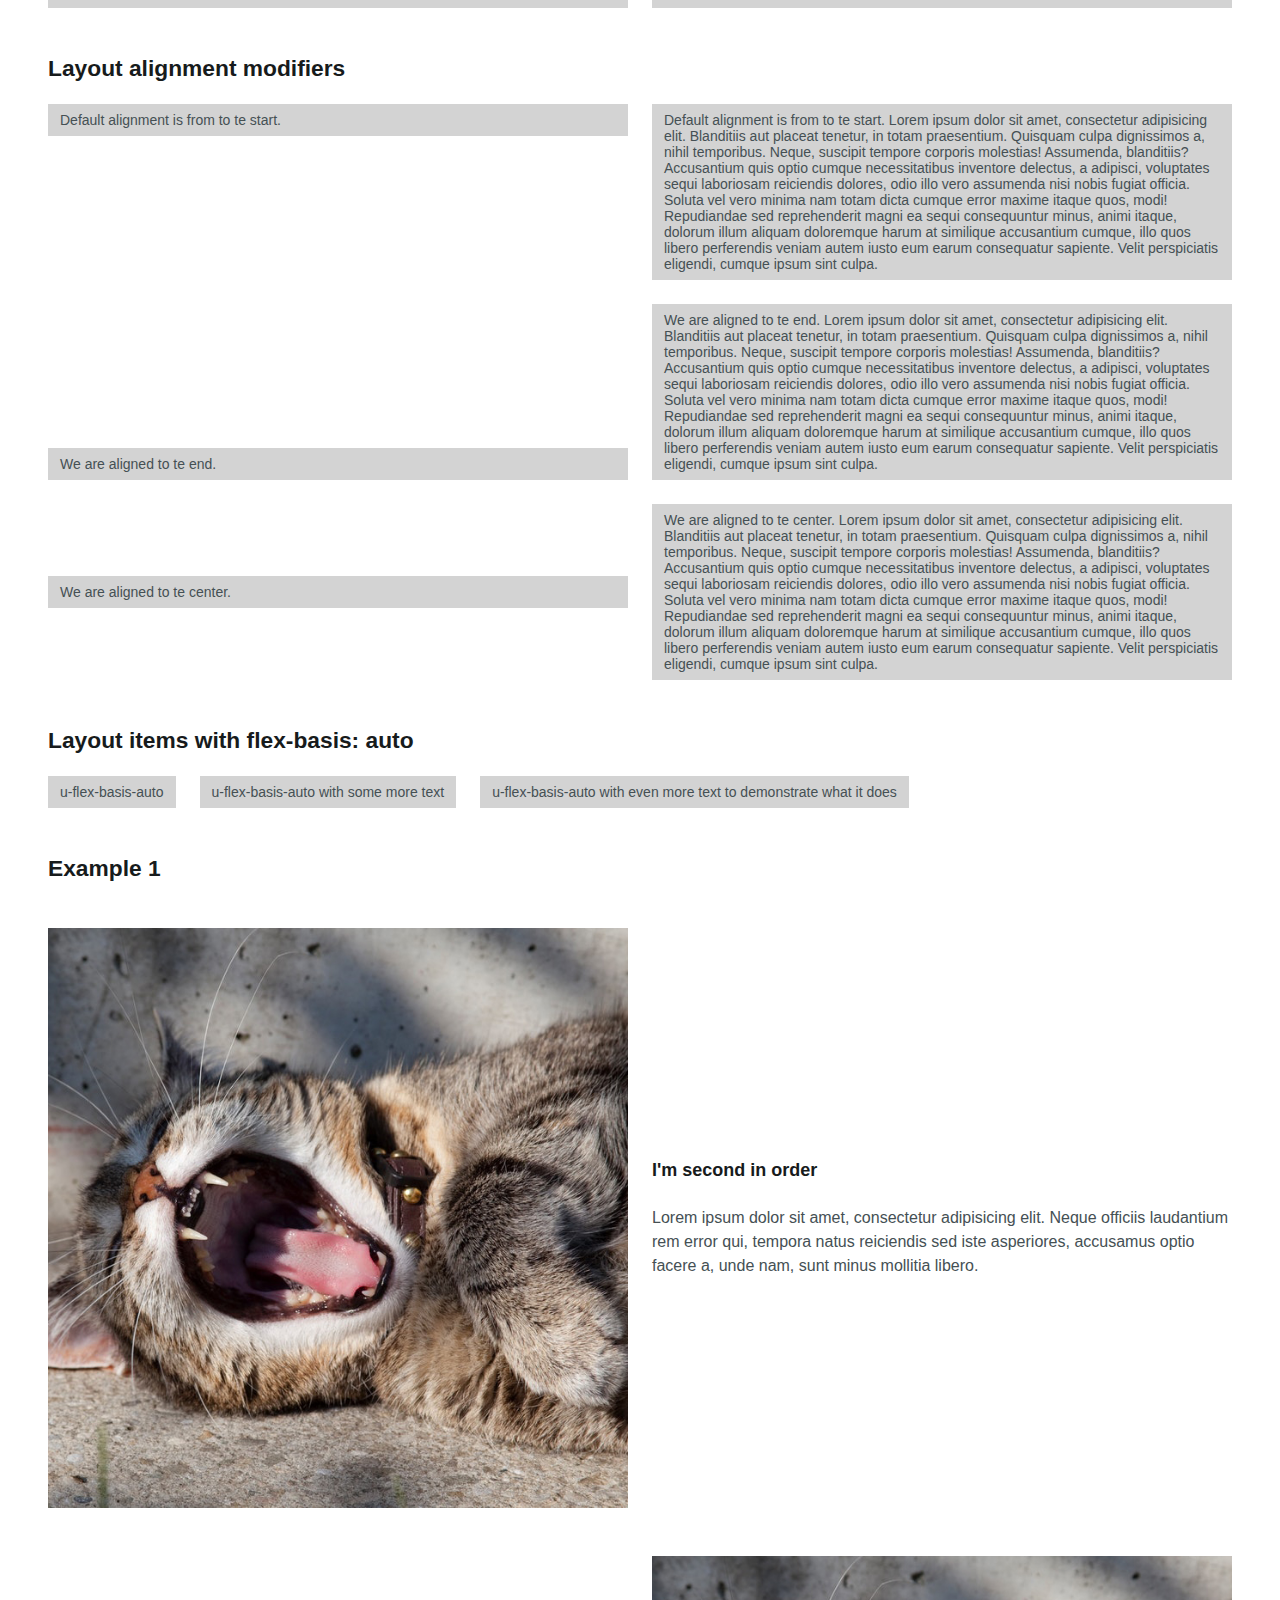
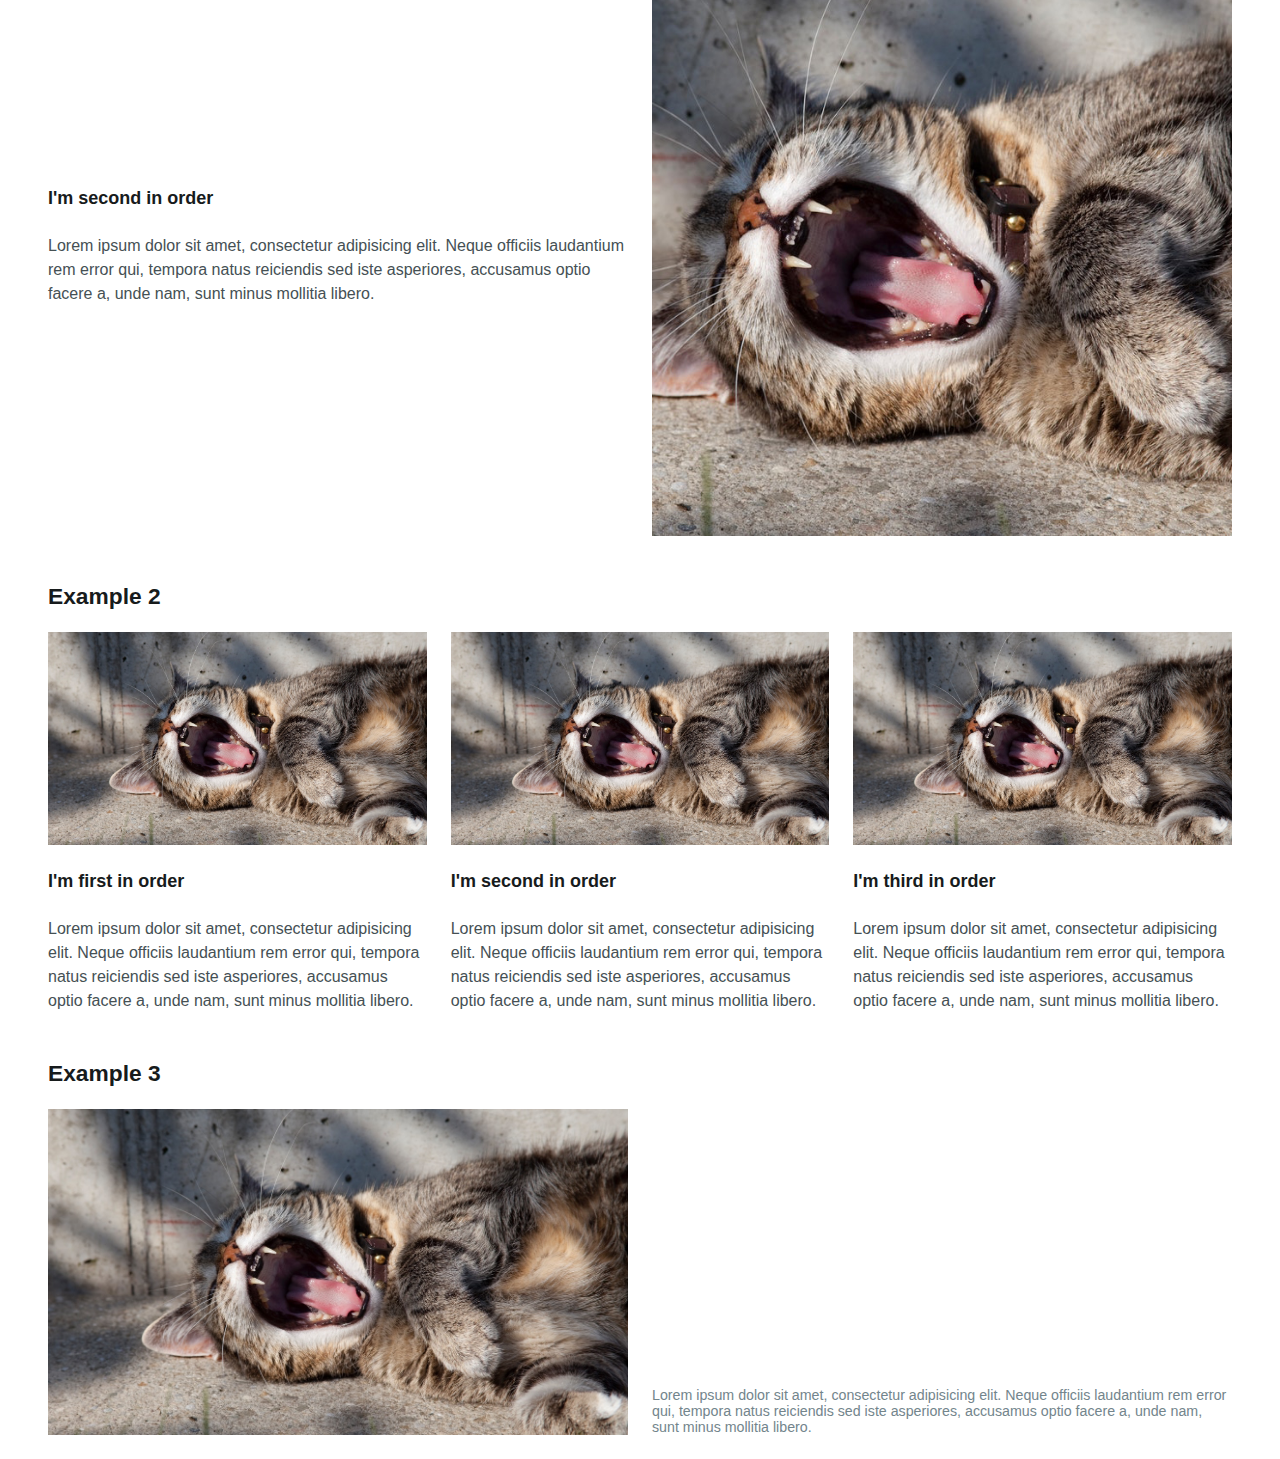
==== commit 065eafb5: "2de deel" ====
--- a/layout.html
+++ b/layout.html
@@ -1,445 +1,538 @@
 <!DOCTYPE html>
 <html lang="en">
+  <head>
+    <meta charset="utf-8" />
+    <meta http-equiv="x-ua-compatible" content="ie=edge" />
+    <title>Simon Coudeville - HTML5 Boilerplate</title>
+    <meta name="description" content="This is my HTML5 boilerplate." />
+    <meta name="viewport" content="width=device-width, initial-scale=1.0" />
 
-<head>
-    <meta charset="utf-8">
-    <meta http-equiv="x-ua-compatible" content="ie=edge">
-    <title>Simon Coudeville - HTML5 Boilerplate</title>
-    <meta name="description" content="This is my HTML5 boilerplate.">
-    <meta name="viewport" content="width=device-width, initial-scale=1.0">
+    <link rel="icon" href="favicon.ico" sizes="any" />
+    <link rel="icon" href="favicon.svg" type="image/svg+xml" />
+    <link rel="apple-touch-icon" href="apple-touch-icon.png" />
+    <link rel="manifest" href="manifest.webmanifest" />
 
-    <link rel="icon" href="favicon.ico" sizes="any">
-    <link rel="icon" href="favicon.svg" type="image/svg+xml">
-    <link rel="apple-touch-icon" href="apple-touch-icon.png">
-    <link rel="manifest" href="manifest.webmanifest">
+    <link rel="stylesheet" href="css/screen.css" />
+  </head>
 
-    <link rel="stylesheet" href="css/screen.css">
-</head>
-
-<body>
-    <section class="o-row o-row--l">
+  <body>
+    <section class="o-row o-row--l">
+      <div class="o-container">
+        <h2>Layout items combined with width utilities</h2>
+        <div class="o-layout o-layout--gutter">
+          <div class="o-layout__item">
+            <p class="c-layout-block c-layout-block--ellipsis">default: 100%</p>
+          </div>
+          <div class="o-layout__item u-1-of-2">
+            <p class="c-layout-block c-layout-block--ellipsis">u-1-of-2</p>
+          </div>
+          <div class="o-layout__item u-1-of-2">
+            <p class="c-layout-block c-layout-block--ellipsis">u-1-of-2</p>
+          </div>
+          <div class="o-layout__item u-1-of-3">
+            <p class="c-layout-block c-layout-block--ellipsis">u-1-of-3</p>
+          </div>
+          <div class="o-layout__item u-1-of-3">
+            <p class="c-layout-block c-layout-block--ellipsis">u-1-of-3</p>
+          </div>
+          <div class="o-layout__item u-1-of-3">
+            <p class="c-layout-block c-layout-block--ellipsis">u-1-of-3</p>
+          </div>
+          <div class="o-layout__item u-1-of-3">
+            <p class="c-layout-block c-layout-block--ellipsis">u-1-of-3</p>
+          </div>
+          <div class="o-layout__item u-2-of-3">
+            <p class="c-layout-block c-layout-block--ellipsis">u-2-of-3</p>
+          </div>
+          <div class="o-layout__item u-1-of-4">
+            <p class="c-layout-block c-layout-block--ellipsis">u-1-of-4</p>
+          </div>
+          <div class="o-layout__item u-1-of-4">
+            <p class="c-layout-block c-layout-block--ellipsis">u-1-of-4</p>
+          </div>
+          <div class="o-layout__item u-1-of-4">
+            <p class="c-layout-block c-layout-block--ellipsis">u-1-of-4</p>
+          </div>
+          <div class="o-layout__item u-1-of-4">
+            <p class="c-layout-block c-layout-block--ellipsis">u-1-of-4</p>
+          </div>
+          <div class="o-layout__item u-1-of-4">
+            <p class="c-layout-block c-layout-block--ellipsis">u-1-of-4</p>
+          </div>
+          <div class="o-layout__item u-3-of-4">
+            <p class="c-layout-block c-layout-block--ellipsis">u-3-of-4</p>
+          </div>
+          <div class="o-layout__item u-1-of-4">
+            <p class="c-layout-block c-layout-block--ellipsis">u-1-of-4</p>
+          </div>
+          <div class="o-layout__item u-1-of-2">
+            <p class="c-layout-block c-layout-block--ellipsis">u-1-of-2</p>
+          </div>
+          <div class="o-layout__item u-1-of-4">
+            <p class="c-layout-block c-layout-block--ellipsis">u-1-of-4</p>
+          </div>
+          <div class="o-layout__item u-1-of-5">
+            <p class="c-layout-block c-layout-block--ellipsis">u-1-of-5</p>
+          </div>
+          <div class="o-layout__item u-1-of-5">
+            <p class="c-layout-block c-layout-block--ellipsis">u-1-of-5</p>
+          </div>
+          <div class="o-layout__item u-1-of-5">
+            <p class="c-layout-block c-layout-block--ellipsis">u-1-of-5</p>
+          </div>
+          <div class="o-layout__item u-1-of-5">
+            <p class="c-layout-block c-layout-block--ellipsis">u-1-of-5</p>
+          </div>
+          <div class="o-layout__item u-1-of-5">
+            <p class="c-layout-block c-layout-block--ellipsis">u-1-of-5</p>
+          </div>
+          <div class="o-layout__item u-2-of-5">
+            <p class="c-layout-block c-layout-block--ellipsis">u-2-of-5</p>
+          </div>
+          <div class="o-layout__item u-3-of-5">
+            <p class="c-layout-block c-layout-block--ellipsis">u-3-of-5</p>
+          </div>
+          <div class="o-layout__item u-1-of-5">
+            <p class="c-layout-block c-layout-block--ellipsis">u-1-of-5</p>
+          </div>
+          <div class="o-layout__item u-4-of-5">
+            <p class="c-layout-block c-layout-block--ellipsis">u-4-of-5</p>
+          </div>
+          <div class="o-layout__item u-1-of-5">
+            <p class="c-layout-block c-layout-block--ellipsis">u-1-of-5</p>
+          </div>
+          <div class="o-layout__item u-3-of-5">
+            <p class="c-layout-block c-layout-block--ellipsis">u-3-of-5</p>
+          </div>
+          <div class="o-layout__item u-1-of-5">
+            <p class="c-layout-block c-layout-block--ellipsis">u-1-of-5</p>
+          </div>
+          <div class="o-layout__item u-1-of-6">
+            <p class="c-layout-block c-layout-block--ellipsis">u-1-of-6</p>
+          </div>
+          <div class="o-layout__item u-1-of-6">
+            <p class="c-layout-block c-layout-block--ellipsis">u-1-of-6</p>
+          </div>
+          <div class="o-layout__item u-1-of-6">
+            <p class="c-layout-block c-layout-block--ellipsis">u-1-of-6</p>
+          </div>
+          <div class="o-layout__item u-1-of-6">
+            <p class="c-layout-block c-layout-block--ellipsis">u-1-of-6</p>
+          </div>
+          <div class="o-layout__item u-1-of-6">
+            <p class="c-layout-block c-layout-block--ellipsis">u-1-of-6</p>
+          </div>
+          <div class="o-layout__item u-1-of-6">
+            <p class="c-layout-block c-layout-block--ellipsis">u-1-of-6</p>
+          </div>
+          <div class="o-layout__item u-1-of-6">
+            <p class="c-layout-block c-layout-block--ellipsis">u-1-of-6</p>
+          </div>
+          <div class="o-layout__item u-1-of-2">
+            <p class="c-layout-block c-layout-block--ellipsis">u-1-of-2</p>
+          </div>
+          <div class="o-layout__item u-1-of-3">
+            <p class="c-layout-block c-layout-block--ellipsis">u-1-of-3</p>
+          </div>
+        </div>
+      </div>
+    </section>
+    <section class="o-row o-row--l">
+      <div class="o-container">
+        <h2>Layout items combined with responsive width utilities</h2>
+        <div class="o-layout o-layout--gutter">
+          <div class="o-layout__item u-1-of-2-bp1">
+            <p class="c-layout-block c-layout-block--ellipsis">u-1-of-2-bp1</p>
+          </div>
+          <div class="o-layout__item u-1-of-2-bp1">
+            <p class="c-layout-block c-layout-block--ellipsis">u-1-of-2-bp1</p>
+          </div>
+          <div class="o-layout__item u-1-of-2-bp2 + u-1-of-3-bp3">
+            <p class="c-layout-block c-layout-block--ellipsis">
+              u-1-of-2-bp2 + u-1-of-3-bp3
+            </p>
+          </div>
+          <div class="o-layout__item u-1-of-2-bp2 + u-1-of-3-bp3">
+            <p class="c-layout-block c-layout-block--ellipsis">
+              u-1-of-2-bp2 + u-1-of-3-bp3
+            </p>
+          </div>
+          <div class="o-layout__item u-1-of-3-bp3">
+            <p class="c-layout-block c-layout-block--ellipsis">u-1-of-3-bp3</p>
+          </div>
+          <div class="o-layout__item u-1-of-2-bp2 + u-1-of-4-bp4">
+            <p class="c-layout-block c-layout-block--ellipsis">
+              u-1-of-2-bp2 + u-1-of-4-bp4
+            </p>
+          </div>
+          <div class="o-layout__item u-1-of-2-bp2 + u-1-of-4-bp4">
+            <p class="c-layout-block c-layout-block--ellipsis">
+              u-1-of-2-bp2 + u-1-of-4-bp4
+            </p>
+          </div>
+          <div class="o-layout__item u-1-of-2-bp2 + u-1-of-4-bp4">
+            <p class="c-layout-block c-layout-block--ellipsis">
+              u-1-of-2-bp2 + u-1-of-4-bp4
+            </p>
+          </div>
+          <div class="o-layout__item u-1-of-2-bp2 + u-1-of-4-bp4">
+            <p class="c-layout-block c-layout-block--ellipsis">
+              u-1-of-2-bp2 + u-1-of-4-bp4
+            </p>
+          </div>
+        </div>
+      </div>
+    </section>
+    <section class="o-row o-row--l">
+      <div class="o-container">
+        <h2>Layout justification modifiers</h2>
+        <div class="o-layout o-layout--gutter o-layout--justify-start">
+          <div class="o-layout__item u-1-of-4-bp2">
+            <p class="c-layout-block c-layout-block--ellipsis">
+              Default justification is from the start
+            </p>
+          </div>
+          <div class="o-layout__item u-1-of-4-bp2">
+            <p class="c-layout-block c-layout-block--ellipsis">
+              Default justification is from the start
+            </p>
+          </div>
+          <div class="o-layout__item u-1-of-4-bp2">
+            <p class="c-layout-block c-layout-block--ellipsis">
+              Default justification is from the start
+            </p>
+          </div>
+        </div>
+        <div class="o-layout o-layout--gutter o-layout--justify-end">
+          <div class="o-layout__item u-1-of-4-bp2">
+            <p class="c-layout-block c-layout-block--ellipsis">
+              We are justified to the end
+            </p>
+          </div>
+          <div class="o-layout__item u-1-of-4-bp2">
+            <p class="c-layout-block c-layout-block--ellipsis">
+              We are justified to the end
+            </p>
+          </div>
+          <div class="o-layout__item u-1-of-4-bp2">
+            <p class="c-layout-block c-layout-block--ellipsis">
+              We are justified to the end
+            </p>
+          </div>
+        </div>
+        <div class="o-layout o-layout--gutter o-layout--justify-center">
+          <div class="o-layout__item u-1-of-4-bp2">
+            <p class="c-layout-block c-layout-block--ellipsis">
+              We are justified to the center
+            </p>
+          </div>
+          <div class="o-layout__item u-1-of-4-bp2">
+            <p class="c-layout-block c-layout-block--ellipsis">
+              We are justified to the center
+            </p>
+          </div>
+          <div class="o-layout__item u-1-of-4-bp2">
+            <p class="c-layout-block c-layout-block--ellipsis">
+              We are justified to the center
+            </p>
+          </div>
+        </div>
+        <div class="o-layout o-layout--gutter o-layout--justify-space-evenly">
+          <div class="o-layout__item u-1-of-4-bp2">
+            <p class="c-layout-block c-layout-block--ellipsis">
+              We have equal space between us
+            </p>
+          </div>
+          <div class="o-layout__item u-1-of-4-bp2">
+            <p class="c-layout-block c-layout-block--ellipsis">
+              We have equal space between us
+            </p>
+          </div>
+          <div class="o-layout__item u-1-of-4-bp2">
+            <p class="c-layout-block c-layout-block--ellipsis">
+              We have equal space between us
+            </p>
+          </div>
+        </div>
+        <div class="o-layout o-layout--gutter o-layout--justify-space-around">
+          <div class="o-layout__item u-1-of-4-bp2">
+            <p class="c-layout-block c-layout-block--ellipsis">
+              We have equal space on both sides
+            </p>
+          </div>
+          <div class="o-layout__item u-1-of-4-bp2">
+            <p class="c-layout-block c-layout-block--ellipsis">
+              We have equal space on both sides
+            </p>
+          </div>
+          <div class="o-layout__item u-1-of-4-bp2">
+            <p class="c-layout-block c-layout-block--ellipsis">
+              We have equal space on both sides
+            </p>
+          </div>
+        </div>
+        <div class="o-layout o-layout--gutter o-layout--justify-space-between">
+          <div class="o-layout__item u-1-of-4-bp2">
+            <p class="c-layout-block c-layout-block--ellipsis">We don't</p>
+          </div>
+          <div class="o-layout__item u-1-of-4-bp2">
+            <p class="c-layout-block c-layout-block--ellipsis">We don't</p>
+          </div>
+          <div class="o-layout__item u-1-of-4-bp2">
+            <p class="c-layout-block c-layout-block--ellipsis">We don't</p>
+          </div>
+        </div>
+      </div>
+    </section>
+    <section class="o-row o-row--l">
+      <div class="o-container">
+        <h2>Reversed row layout modifier</h2>
+        <div class="o-layout o-layout--gutter">
+          <div class="o-layout__item u-1-of-2-bp2">
+            <p class="c-layout-block c-layout-block--ellipsis">
+              I'm <strong>first</strong> in order
+            </p>
+          </div>
+          <div class="o-layout__item u-1-of-2-bp2">
+            <p class="c-layout-block c-layout-block--ellipsis">
+              I'm <strong>second</strong> in order
+            </p>
+          </div>
+        </div>
+        <div class="o-layout o-layout--gutter o-layout--row-reverse">
+          <div class="o-layout__item u-1-of-2-bp2">
+            <p class="c-layout-block c-layout-block--ellipsis">
+              I'm <strong>first</strong> in order
+            </p>
+          </div>
+          <div class="o-layout__item u-1-of-2-bp2">
+            <p class="c-layout-block c-layout-block--ellipsis">
+              I'm <strong>second</strong> in order
+            </p>
+          </div>
+        </div>
+      </div>
+    </section>
+    <section class="o-row o-row--l">
+      <div class="o-container">
+        <h2>Layout alignment modifiers</h2>
+        <div class="o-layout o-layout--gutter">
+          <div class="o-layout__item u-1-of-2-bp2">
+            <p class="c-layout-block">Default alignment is from to te start.</p>
+          </div>
+          <div class="o-layout__item u-1-of-2-bp2">
+            <p class="c-layout-block">
+              Default alignment is from to te start. Lorem ipsum dolor sit amet,
+              consectetur adipisicing elit. Blanditiis aut placeat tenetur, in
+              totam praesentium. Quisquam culpa dignissimos a, nihil temporibus.
+              Neque, suscipit tempore corporis molestias! Assumenda, blanditiis?
+              Accusantium quis optio cumque necessitatibus inventore delectus, a
+              adipisci, voluptates sequi laboriosam reiciendis dolores, odio
+              illo vero assumenda nisi nobis fugiat officia. Soluta vel vero
+              minima nam totam dicta cumque error maxime itaque quos, modi!
+              Repudiandae sed reprehenderit magni ea sequi consequuntur minus,
+              animi itaque, dolorum illum aliquam doloremque harum at similique
+              accusantium cumque, illo quos libero perferendis veniam autem
+              iusto eum earum consequatur sapiente. Velit perspiciatis eligendi,
+              cumque ipsum sint culpa.
+            </p>
+          </div>
+        </div>
+        <div class="o-layout o-layout--gutter o-layout--align-end">
+          <div class="o-layout__item u-1-of-2-bp2">
+            <p class="c-layout-block">We are aligned to te end.</p>
+          </div>
+          <div class="o-layout__item u-1-of-2-bp2">
+            <p class="c-layout-block">
+              We are aligned to te end. Lorem ipsum dolor sit amet, consectetur
+              adipisicing elit. Blanditiis aut placeat tenetur, in totam
+              praesentium. Quisquam culpa dignissimos a, nihil temporibus.
+              Neque, suscipit tempore corporis molestias! Assumenda, blanditiis?
+              Accusantium quis optio cumque necessitatibus inventore delectus, a
+              adipisci, voluptates sequi laboriosam reiciendis dolores, odio
+              illo vero assumenda nisi nobis fugiat officia. Soluta vel vero
+              minima nam totam dicta cumque error maxime itaque quos, modi!
+              Repudiandae sed reprehenderit magni ea sequi consequuntur minus,
+              animi itaque, dolorum illum aliquam doloremque harum at similique
+              accusantium cumque, illo quos libero perferendis veniam autem
+              iusto eum earum consequatur sapiente. Velit perspiciatis eligendi,
+              cumque ipsum sint culpa.
+            </p>
+          </div>
+        </div>
+        <div class="o-layout o-layout--gutter o-layout--align-center">
+          <div class="o-layout__item u-1-of-2-bp2">
+            <p class="c-layout-block">We are aligned to te center.</p>
+          </div>
+          <div class="o-layout__item u-1-of-2-bp2">
+            <p class="c-layout-block">
+              We are aligned to te center. Lorem ipsum dolor sit amet,
+              consectetur adipisicing elit. Blanditiis aut placeat tenetur, in
+              totam praesentium. Quisquam culpa dignissimos a, nihil temporibus.
+              Neque, suscipit tempore corporis molestias! Assumenda, blanditiis?
+              Accusantium quis optio cumque necessitatibus inventore delectus, a
+              adipisci, voluptates sequi laboriosam reiciendis dolores, odio
+              illo vero assumenda nisi nobis fugiat officia. Soluta vel vero
+              minima nam totam dicta cumque error maxime itaque quos, modi!
+              Repudiandae sed reprehenderit magni ea sequi consequuntur minus,
+              animi itaque, dolorum illum aliquam doloremque harum at similique
+              accusantium cumque, illo quos libero perferendis veniam autem
+              iusto eum earum consequatur sapiente. Velit perspiciatis eligendi,
+              cumque ipsum sint culpa.
+            </p>
+          </div>
+        </div>
+      </div>
+    </section>
+    <section class="o-row o-row--l">
+      <div class="o-container">
+        <h2>Layout items with flex-basis: auto</h2>
+        <div class="o-layout o-layout--gutter">
+          <div class="o-layout__item u-flex-basis-auto">
+            <p class="c-layout-block">u-flex-basis-auto</p>
+          </div>
+          <div class="o-layout__item u-flex-basis-auto">
+            <p class="c-layout-block">u-flex-basis-auto with some more text</p>
+          </div>
+          <div class="o-layout__item u-flex-basis-auto">
+            <p class="c-layout-block">
+              u-flex-basis-auto with even more text to demonstrate what it does
+            </p>
+          </div>
+        </div>
+      </div>
+    </section>
+    <section>
+      <header class="o-row o-row--l">
         <div class="o-container">
-            <h2>Layout items combined with width utilities</h2>
-            <div class="o-layout o-layout--gutter">
-                <div class="o-layout__item">
-                    <p class="c-layout-block c-layout-block--ellipsis">default: 100%</p>
-                </div>
-                <div class="o-layout__item">
-                    <p class="c-layout-block c-layout-block--ellipsis">u-1-of-2</p>
-                </div>
-                <div class="o-layout__item">
-                    <p class="c-layout-block c-layout-block--ellipsis">u-1-of-2</p>
-                </div>
-                <div class="o-layout__item">
-                    <p class="c-layout-block c-layout-block--ellipsis">u-1-of-3</p>
-                </div>
-                <div class="o-layout__item">
-                    <p class="c-layout-block c-layout-block--ellipsis">u-1-of-3</p>
-                </div>
-                <div class="o-layout__item">
-                    <p class="c-layout-block c-layout-block--ellipsis">u-1-of-3</p>
-                </div>
-                <div class="o-layout__item">
-                    <p class="c-layout-block c-layout-block--ellipsis">u-1-of-3</p>
-                </div>
-                <div class="o-layout__item">
-                    <p class="c-layout-block c-layout-block--ellipsis">u-2-of-3</p>
-                </div>
-                <div class="o-layout__item">
-                    <p class="c-layout-block c-layout-block--ellipsis">u-1-of-4</p>
-                </div>
-                <div class="o-layout__item">
-                    <p class="c-layout-block c-layout-block--ellipsis">u-1-of-4</p>
-                </div>
-                <div class="o-layout__item">
-                    <p class="c-layout-block c-layout-block--ellipsis">u-1-of-4</p>
-                </div>
-                <div class="o-layout__item">
-                    <p class="c-layout-block c-layout-block--ellipsis">u-1-of-4</p>
-                </div>
-                <div class="o-layout__item">
-                    <p class="c-layout-block c-layout-block--ellipsis">u-1-of-4</p>
-                </div>
-                <div class="o-layout__item">
-                    <p class="c-layout-block c-layout-block--ellipsis">u-3-of-4</p>
-                </div>
-                <div class="o-layout__item">
-                    <p class="c-layout-block c-layout-block--ellipsis">u-1-of-4</p>
-                </div>
-                <div class="o-layout__item">
-                    <p class="c-layout-block c-layout-block--ellipsis">u-1-of-2</p>
-                </div>
-                <div class="o-layout__item">
-                    <p class="c-layout-block c-layout-block--ellipsis">u-1-of-4</p>
-                </div>
-                <div class="o-layout__item">
-                    <p class="c-layout-block c-layout-block--ellipsis">u-1-of-5</p>
-                </div>
-                <div class="o-layout__item">
-                    <p class="c-layout-block c-layout-block--ellipsis">u-1-of-5</p>
-                </div>
-                <div class="o-layout__item">
-                    <p class="c-layout-block c-layout-block--ellipsis">u-1-of-5</p>
-                </div>
-                <div class="o-layout__item">
-                    <p class="c-layout-block c-layout-block--ellipsis">u-1-of-5</p>
-                </div>
-                <div class="o-layout__item">
-                    <p class="c-layout-block c-layout-block--ellipsis">u-1-of-5</p>
-                </div>
-                <div class="o-layout__item">
-                    <p class="c-layout-block c-layout-block--ellipsis">u-2-of-5</p>
-                </div>
-                <div class="o-layout__item">
-                    <p class="c-layout-block c-layout-block--ellipsis">u-3-of-5</p>
-                </div>
-                <div class="o-layout__item">
-                    <p class="c-layout-block c-layout-block--ellipsis">u-1-of-5</p>
-                </div>
-                <div class="o-layout__item">
-                    <p class="c-layout-block c-layout-block--ellipsis">u-4-of-5</p>
-                </div>
-                <div class="o-layout__item">
-                    <p class="c-layout-block c-layout-block--ellipsis">u-1-of-5</p>
-                </div>
-                <div class="o-layout__item">
-                    <p class="c-layout-block c-layout-block--ellipsis">u-3-of-5</p>
-                </div>
-                <div class="o-layout__item">
-                    <p class="c-layout-block c-layout-block--ellipsis">u-1-of-5</p>
-                </div>
-                <div class="o-layout__item">
-                    <p class="c-layout-block c-layout-block--ellipsis">u-1-of-6</p>
-                </div>
-                <div class="o-layout__item">
-                    <p class="c-layout-block c-layout-block--ellipsis">u-1-of-6</p>
-                </div>
-                <div class="o-layout__item">
-                    <p class="c-layout-block c-layout-block--ellipsis">u-1-of-6</p>
-                </div>
-                <div class="o-layout__item">
-                    <p class="c-layout-block c-layout-block--ellipsis">u-1-of-6</p>
-                </div>
-                <div class="o-layout__item">
-                    <p class="c-layout-block c-layout-block--ellipsis">u-1-of-6</p>
-                </div>
-                <div class="o-layout__item">
-                    <p class="c-layout-block c-layout-block--ellipsis">u-1-of-6</p>
-                </div>
-                <div class="o-layout__item">
-                    <p class="c-layout-block c-layout-block--ellipsis">u-1-of-6</p>
-                </div>
-                <div class="o-layout__item">
-                    <p class="c-layout-block c-layout-block--ellipsis">u-1-of-2</p>
-                </div>
-                <div class="o-layout__item">
-                    <p class="c-layout-block c-layout-block--ellipsis">u-1-of-3</p>
-                </div>
+          <h2>Example 1</h2>
+        </div>
+      </header>
+      <article class="o-row o-row--l">
+        <div class="o-container">
+          <div
+            class="o-layout o-layout--gutter o-layout--align-center o-layout--justify-space-evenly"
+          >
+            <div class="o-layout__item u-1-of-2-bp2 u-1-of-2-bp5">
+              <figure>
+                <img
+                  src="img/yawning-cat-square.jpg"
+                  alt="This is a picture of a yawning cat"
+                />
+              </figure>
             </div>
-        </div>
-    </section>
-    <section class="o-row o-row--l">
+            <div class="o-layout__item u-1-of-2-bp2 u-1-of-2-bp5">
+              <h3>I'm second in order</h3>
+              <p>
+                Lorem ipsum dolor sit amet, consectetur adipisicing elit. Neque
+                officiis laudantium rem error qui, tempora natus reiciendis sed
+                iste asperiores, accusamus optio facere a, unde nam, sunt minus
+                mollitia libero.
+              </p>
+            </div>
+          </div>
+        </div>
+      </article>
+      <article class="o-row o-row--l">
         <div class="o-container">
-            <h2>Layout items combined with responsive width utilities</h2>
-            <div class="o-layout o-layout--gutter">
-                <div class="o-layout__item">
-                    <p class="c-layout-block c-layout-block--ellipsis">u-1-of-2-bp1</p>
-                </div>
-                <div class="o-layout__item">
-                    <p class="c-layout-block c-layout-block--ellipsis">u-1-of-2-bp1</p>
-                </div>
-                <div class="o-layout__item">
-                    <p class="c-layout-block c-layout-block--ellipsis">u-1-of-2-bp2 + u-1-of-3-bp3</p>
-                </div>
-                <div class="o-layout__item">
-                    <p class="c-layout-block c-layout-block--ellipsis">u-1-of-2-bp2 + u-1-of-3-bp3</p>
-                </div>
-                <div class="o-layout__item">
-                    <p class="c-layout-block c-layout-block--ellipsis">u-1-of-3-bp3</p>
-                </div>
-                <div class="o-layout__item">
-                    <p class="c-layout-block c-layout-block--ellipsis">u-1-of-2-bp2 + u-1-of-4-bp4</p>
-                </div>
-                <div class="o-layout__item">
-                    <p class="c-layout-block c-layout-block--ellipsis">u-1-of-2-bp2 + u-1-of-4-bp4</p>
-                </div>
-                <div class="o-layout__item">
-                    <p class="c-layout-block c-layout-block--ellipsis">u-1-of-2-bp2 + u-1-of-4-bp4</p>
-                </div>
-                <div class="o-layout__item">
-                    <p class="c-layout-block c-layout-block--ellipsis">u-1-of-2-bp2 + u-1-of-4-bp4</p>
-                </div>
+          <div
+            class="o-layout o-layout--gutter o-layout--align-center o-layout--justify-space-evenly o-layout--row-reverse"
+          >
+            <div class="o-layout__item u-1-of-2-bp2">
+              <figure>
+                <img
+                  src="img/yawning-cat-square.jpg"
+                  alt="This is a picture of a yawning cat"
+                />
+              </figure>
             </div>
-        </div>
-    </section>
-    <section class="o-row o-row--l">
-        <div class="o-container">
-            <h2>Layout justification modifiers</h2>
-            <div class="o-layout o-layout--gutter">
-                <div class="o-layout__item u-1-of-4-bp2">
-                    <p class="c-layout-block c-layout-block--ellipsis">Default justification is from the start</p>
-                </div>
-                <div class="o-layout__item u-1-of-4-bp2">
-                    <p class="c-layout-block c-layout-block--ellipsis">Default justification is from the start</p>
-                </div>
-                <div class="o-layout__item u-1-of-4-bp2">
-                    <p class="c-layout-block c-layout-block--ellipsis">Default justification is from the start</p>
-                </div>
+            <div class="o-layout__item u-1-of-2-bp2">
+              <h3>I'm second in order</h3>
+              <p>
+                Lorem ipsum dolor sit amet, consectetur adipisicing elit. Neque
+                officiis laudantium rem error qui, tempora natus reiciendis sed
+                iste asperiores, accusamus optio facere a, unde nam, sunt minus
+                mollitia libero.
+              </p>
             </div>
-            <div class="o-layout o-layout--gutter">
-                <div class="o-layout__item u-1-of-4-bp2">
-                    <p class="c-layout-block c-layout-block--ellipsis">We are justified to the end</p>
-                </div>
-                <div class="o-layout__item u-1-of-4-bp2">
-                    <p class="c-layout-block c-layout-block--ellipsis">We are justified to the end</p>
-                </div>
-                <div class="o-layout__item u-1-of-4-bp2">
-                    <p class="c-layout-block c-layout-block--ellipsis">We are justified to the end</p>
-                </div>
-            </div>
-            <div class="o-layout o-layout--gutter">
-                <div class="o-layout__item u-1-of-4-bp2">
-                    <p class="c-layout-block c-layout-block--ellipsis">We are justified to the center</p>
-                </div>
-                <div class="o-layout__item u-1-of-4-bp2">
-                    <p class="c-layout-block c-layout-block--ellipsis">We are justified to the center</p>
-                </div>
-                <div class="o-layout__item u-1-of-4-bp2">
-                    <p class="c-layout-block c-layout-block--ellipsis">We are justified to the center</p>
-                </div>
-            </div>
-            <div class="o-layout o-layout--gutter">
-                <div class="o-layout__item u-1-of-4-bp2">
-                    <p class="c-layout-block c-layout-block--ellipsis">We have equal space between us</p>
-                </div>
-                <div class="o-layout__item u-1-of-4-bp2">
-                    <p class="c-layout-block c-layout-block--ellipsis">We have equal space between us</p>
-                </div>
-                <div class="o-layout__item u-1-of-4-bp2">
-                    <p class="c-layout-block c-layout-block--ellipsis">We have equal space between us</p>
-                </div>
-            </div>
-            <div class="o-layout o-layout--gutter">
-                <div class="o-layout__item u-1-of-4-bp2">
-                    <p class="c-layout-block c-layout-block--ellipsis">We have equal space on both sides</p>
-                </div>
-                <div class="o-layout__item u-1-of-4-bp2">
-                    <p class="c-layout-block c-layout-block--ellipsis">We have equal space on both sides</p>
-                </div>
-                <div class="o-layout__item u-1-of-4-bp2">
-                    <p class="c-layout-block c-layout-block--ellipsis">We have equal space on both sides</p>
-                </div>
-            </div>
-            <div class="o-layout o-layout--gutter">
-                <div class="o-layout__item u-1-of-4-bp2">
-                    <p class="c-layout-block c-layout-block--ellipsis">We don't </p>
-                </div>
-                <div class="o-layout__item u-1-of-4-bp2">
-                    <p class="c-layout-block c-layout-block--ellipsis">We don't </p>
-                </div>
-                <div class="o-layout__item u-1-of-4-bp2">
-                    <p class="c-layout-block c-layout-block--ellipsis">We don't </p>
-                </div>
-            </div>
-        </div>
-    </section>
-    <section class="o-row o-row--l">
-        <div class="o-container">
-            <h2>Reversed row layout modifier</h2>
-            <div class="o-layout o-layout--gutter">
-                <div class="o-layout__item u-1-of-2-bp2">
-                    <p class="c-layout-block c-layout-block--ellipsis">I'm <strong>first</strong> in order</p>
-                </div>
-                <div class="o-layout__item u-1-of-2-bp2">
-                    <p class="c-layout-block c-layout-block--ellipsis">I'm <strong>second</strong> in order</p>
-                </div>
-            </div>
-            <div class="o-layout o-layout--gutter">
-                <div class="o-layout__item u-1-of-2-bp2">
-                    <p class="c-layout-block c-layout-block--ellipsis">I'm <strong>first</strong> in order</p>
-                </div>
-                <div class="o-layout__item u-1-of-2-bp2">
-                    <p class="c-layout-block c-layout-block--ellipsis">I'm <strong>second</strong> in order</p>
-                </div>
-            </div>
-        </div>
-    </section>
-    <section class="o-row o-row--l">
-        <div class="o-container">
-            <h2>Layout alignment modifiers</h2>
-            <div class="o-layout o-layout--gutter">
-                <div class="o-layout__item u-1-of-2-bp2">
-                    <p class="c-layout-block">Default alignment is from to te start.</p>
-                </div>
-                <div class="o-layout__item u-1-of-2-bp2">
-                    <p class="c-layout-block">Default alignment is from to te start. Lorem ipsum dolor sit amet,
-                        consectetur adipisicing elit. Blanditiis aut placeat tenetur, in totam praesentium. Quisquam
-                        culpa dignissimos a, nihil temporibus. Neque, suscipit tempore corporis molestias! Assumenda,
-                        blanditiis? Accusantium quis optio cumque necessitatibus inventore delectus, a adipisci,
-                        voluptates sequi laboriosam reiciendis dolores, odio illo vero assumenda nisi nobis fugiat
-                        officia. Soluta vel vero minima nam totam dicta cumque error maxime itaque quos, modi!
-                        Repudiandae sed reprehenderit magni ea sequi consequuntur minus, animi itaque, dolorum illum
-                        aliquam doloremque harum at similique accusantium cumque, illo quos libero perferendis veniam
-                        autem iusto eum earum consequatur sapiente. Velit perspiciatis eligendi, cumque ipsum sint
-                        culpa.</p>
-                </div>
-            </div>
-            <div class="o-layout o-layout--gutter">
-                <div class="o-layout__item u-1-of-2-bp2">
-                    <p class="c-layout-block">We are aligned to te end.</p>
-                </div>
-                <div class="o-layout__item u-1-of-2-bp2">
-                    <p class="c-layout-block">We are aligned to te end. Lorem ipsum dolor sit amet, consectetur
-                        adipisicing elit. Blanditiis aut placeat tenetur, in totam praesentium. Quisquam culpa
-                        dignissimos a, nihil temporibus. Neque, suscipit tempore corporis molestias! Assumenda,
-                        blanditiis? Accusantium quis optio cumque necessitatibus inventore delectus, a adipisci,
-                        voluptates sequi laboriosam reiciendis dolores, odio illo vero assumenda nisi nobis fugiat
-                        officia. Soluta vel vero minima nam totam dicta cumque error maxime itaque quos, modi!
-                        Repudiandae sed reprehenderit magni ea sequi consequuntur minus, animi itaque, dolorum illum
-                        aliquam doloremque harum at similique accusantium cumque, illo quos libero perferendis veniam
-                        autem iusto eum earum consequatur sapiente. Velit perspiciatis eligendi, cumque ipsum sint
-                        culpa.</p>
-                </div>
-            </div>
-            <div class="o-layout o-layout--gutter">
-                <div class="o-layout__item u-1-of-2-bp2">
-                    <p class="c-layout-block">We are aligned to te center.</p>
-                </div>
-                <div class="o-layout__item u-1-of-2-bp2">
-                    <p class="c-layout-block">We are aligned to te center. Lorem ipsum dolor sit amet, consectetur
-                        adipisicing elit. Blanditiis aut placeat tenetur, in totam praesentium. Quisquam culpa
-                        dignissimos a, nihil temporibus. Neque, suscipit tempore corporis molestias! Assumenda,
-                        blanditiis? Accusantium quis optio cumque necessitatibus inventore delectus, a adipisci,
-                        voluptates sequi laboriosam reiciendis dolores, odio illo vero assumenda nisi nobis fugiat
-                        officia. Soluta vel vero minima nam totam dicta cumque error maxime itaque quos, modi!
-                        Repudiandae sed reprehenderit magni ea sequi consequuntur minus, animi itaque, dolorum illum
-                        aliquam doloremque harum at similique accusantium cumque, illo quos libero perferendis veniam
-                        autem iusto eum earum consequatur sapiente. Velit perspiciatis eligendi, cumque ipsum sint
-                        culpa.</p>
-                </div>
-            </div>
-        </div>
-    </section>
-    <section class="o-row o-row--l">
-        <div class="o-container">
-            <h2>Layout items with flex-basis: auto</h2>
-            <div class="o-layout o-layout--gutter">
-                <div class="o-layout__item">
-                    <p class="c-layout-block">u-flex-basis-auto</p>
-                </div>
-                <div class="o-layout__item">
-                    <p class="c-layout-block">u-flex-basis-auto with some more text</p>
-                </div>
-                <div class="o-layout__item">
-                    <p class="c-layout-block">u-flex-basis-auto with even more text to demonstrate what it does</p>
-                </div>
-            </div>
-        </div>
-    </section>
-    <section>
-        <header class="o-row o-row--l">
-            <div class="o-container">
-                <h2>Example 1</h2>
-            </div>
-        </header>
-        <article class="o-row o-row--l">
-            <div class="o-container">
-                <div class="o-layout">
-                    <div class="o-layout__item">
-                        <figure>
-                            <img src="img/yawning-cat-square.jpg" alt="This is a picture of a yawning cat">
-                        </figure>
-                    </div>
-                    <div class="o-layout__item">
-                        <h3>I'm second in order</h3>
-                        <p>
-                            Lorem ipsum dolor sit amet, consectetur adipisicing elit. Neque officiis laudantium rem
-                            error qui, tempora natus reiciendis sed iste asperiores, accusamus optio facere a, unde nam,
-                            sunt minus mollitia libero.
-                        </p>
-                    </div>
-                </div>
-            </div>
-        </article>
-        <article class="o-row o-row--l">
-            <div class="o-container">
-                <div class="o-layout">
-                    <div class="o-layout__item">
-                        <figure>
-                            <img src="img/yawning-cat-square.jpg" alt="This is a picture of a yawning cat">
-                        </figure>
-                    </div>
-                    <div class="o-layout__item">
-                        <h3>I'm second in order</h3>
-                        <p>
-                            Lorem ipsum dolor sit amet, consectetur adipisicing elit. Neque officiis laudantium rem
-                            error qui, tempora natus reiciendis sed iste asperiores, accusamus optio facere a, unde nam,
-                            sunt minus mollitia libero.
-                        </p>
-                    </div>
-                </div>
-            </div>
-        </article>
-    </section>
-    <section class="o-row o-row--l">
-        <div class="o-container">
-            <h2>Example 2</h2>
-            <div class="o-layout">
-                <article class="o-layout__item">
-                    <figure>
-                        <img src="img/yawning-cat.jpeg" alt="This is a picture of a yawning cat">
-                    </figure>
-                    <h3>I'm first in order</h3>
-                    <p>
-                        Lorem ipsum dolor sit amet, consectetur adipisicing elit. Neque officiis laudantium rem
-                        error qui, tempora natus reiciendis sed iste asperiores, accusamus optio facere a, unde nam,
-                        sunt minus mollitia libero.
-                    </p>
-                </article>
-                <article class="o-layout__item">
-                    <figure>
-                        <img src="img/yawning-cat.jpeg" alt="This is a picture of a yawning cat">
-                    </figure>
-                    <h3>I'm second in order</h3>
-                    <p>
-                        Lorem ipsum dolor sit amet, consectetur adipisicing elit. Neque officiis laudantium rem
-                        error qui, tempora natus reiciendis sed iste asperiores, accusamus optio facere a, unde nam,
-                        sunt minus mollitia libero.
-                    </p>
-                </article>
-                <article class="o-layout__item">
-                    <figure>
-                        <img src="img/yawning-cat.jpeg" alt="This is a picture of a yawning cat">
-                    </figure>
-                    <h3>I'm third in order</h3>
-                    <p>
-                        Lorem ipsum dolor sit amet, consectetur adipisicing elit. Neque officiis laudantium rem
-                        error qui, tempora natus reiciendis sed iste asperiores, accusamus optio facere a, unde nam,
-                        sunt minus mollitia libero.
-                    </p>
-                </article>
-            </div>
-        </div>
-    </section>
-    <section class="o-row o-row--l">
-
-        <div class="o-container">
-            <h2>Example 3</h2>
-            <figure class="o-layout">
-
-                <div class="o-layout__item">
-                    <img src="img/yawning-cat.jpeg" alt="This is a picture of a yawning cat">
-                </div>
-                <div class="o-layout__item">
-                    <figcaption class="u-max-width-sm">Lorem ipsum dolor sit amet, consectetur adipisicing elit.
-                        Neque officiis laudantium rem error qui, tempora natus reiciendis sed iste asperiores,
-                        accusamus optio facere a, unde nam, sunt minus mollitia libero.</figcaption>
-                </div>
-
+          </div>
+        </div>
+      </article>
+    </section>
+    <section class="o-row o-row--l">
+      <div class="o-container">
+        <h2>Example 2</h2>
+        <div class="o-layout o-layout--gutter o-layout--justify-space-evenly">
+          <article class="o-layout__item u-1-of-3">
+            <figure>
+              <img
+                src="img/yawning-cat.jpeg"
+                alt="This is a picture of a yawning cat"
+              />
             </figure>
-        </div>
-
-    </section>
-</body>
-
-</html>+            <h3>I'm first in order</h3>
+            <p>
+              Lorem ipsum dolor sit amet, consectetur adipisicing elit. Neque
+              officiis laudantium rem error qui, tempora natus reiciendis sed
+              iste asperiores, accusamus optio facere a, unde nam, sunt minus
+              mollitia libero.
+            </p>
+          </article>
+          <article class="o-layout__item u-1-of-3">
+            <figure>
+              <img
+                src="img/yawning-cat.jpeg"
+                alt="This is a picture of a yawning cat"
+              />
+            </figure>
+            <h3>I'm second in order</h3>
+            <p>
+              Lorem ipsum dolor sit amet, consectetur adipisicing elit. Neque
+              officiis laudantium rem error qui, tempora natus reiciendis sed
+              iste asperiores, accusamus optio facere a, unde nam, sunt minus
+              mollitia libero.
+            </p>
+          </article>
+          <article class="o-layout__item u-1-of-3">
+            <figure>
+              <img
+                src="img/yawning-cat.jpeg"
+                alt="This is a picture of a yawning cat"
+              />
+            </figure>
+            <h3>I'm third in order</h3>
+            <p>
+              Lorem ipsum dolor sit amet, consectetur adipisicing elit. Neque
+              officiis laudantium rem error qui, tempora natus reiciendis sed
+              iste asperiores, accusamus optio facere a, unde nam, sunt minus
+              mollitia libero.
+            </p>
+          </article>
+        </div>
+      </div>
+    </section>
+    <section class="o-row o-row--l">
+      <div class="o-container">
+        <h2>Example 3</h2>
+        <figure
+          class="o-layout o-layout--gutter o-layout--justify-space-evenly o-layout--align-end"
+        >
+          <div class="o-layout__item u-1-of-2">
+            <img
+              src="img/yawning-cat.jpeg"
+              alt="This is a picture of a yawning cat"
+            />
+          </div>
+          <div class="o-layout__item u-1-of-2">
+            <figcaption class="u-max-width-sm">
+              Lorem ipsum dolor sit amet, consectetur adipisicing elit. Neque
+              officiis laudantium rem error qui, tempora natus reiciendis sed
+              iste asperiores, accusamus optio facere a, unde nam, sunt minus
+              mollitia libero.
+            </figcaption>
+          </div>
+        </figure>
+      </div>
+    </section>
+  </body>
+</html>
--- a/css/screen.css
+++ b/css/screen.css
@@ -88,6 +88,15 @@
   margin-bottom: 1.5rem;
 }
 
+h1,
+h2,
+h3,
+h4,
+h5,
+h6 {
+  color: hsl(198.0786026201, 10%, 10%);
+}
+
 p,
 ol,
 ul,
@@ -207,7 +216,6 @@
   flex-basis: 100%;
 }
 
-/* gutter modifiers, these affect o-layout__item too */
 .o-layout--gutter {
   margin-left: -0.75rem;
   margin-right: -0.75rem;
@@ -782,4 +790,4 @@
   .u-6-of-6-bp5 {
     flex-basis: 100% !important;
   }
-}+}/*# sourceMappingURL=screen.css.map */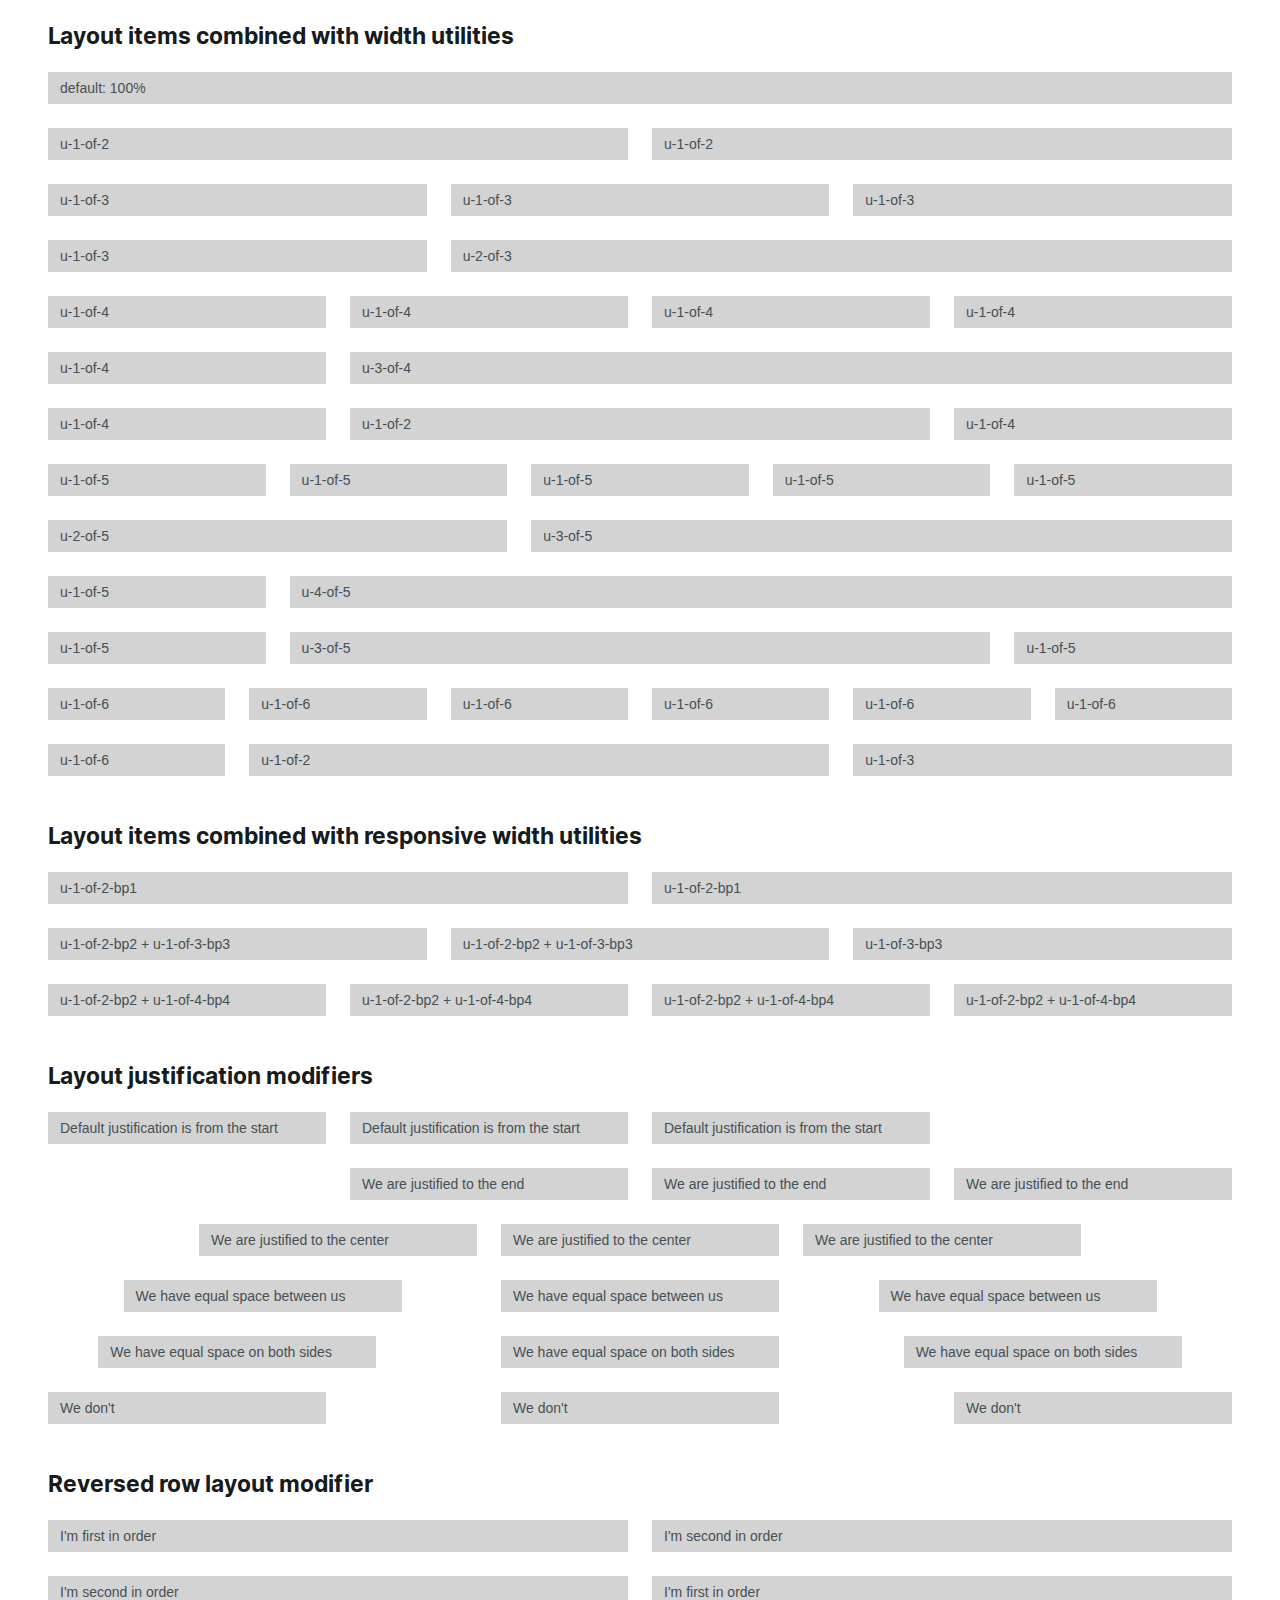
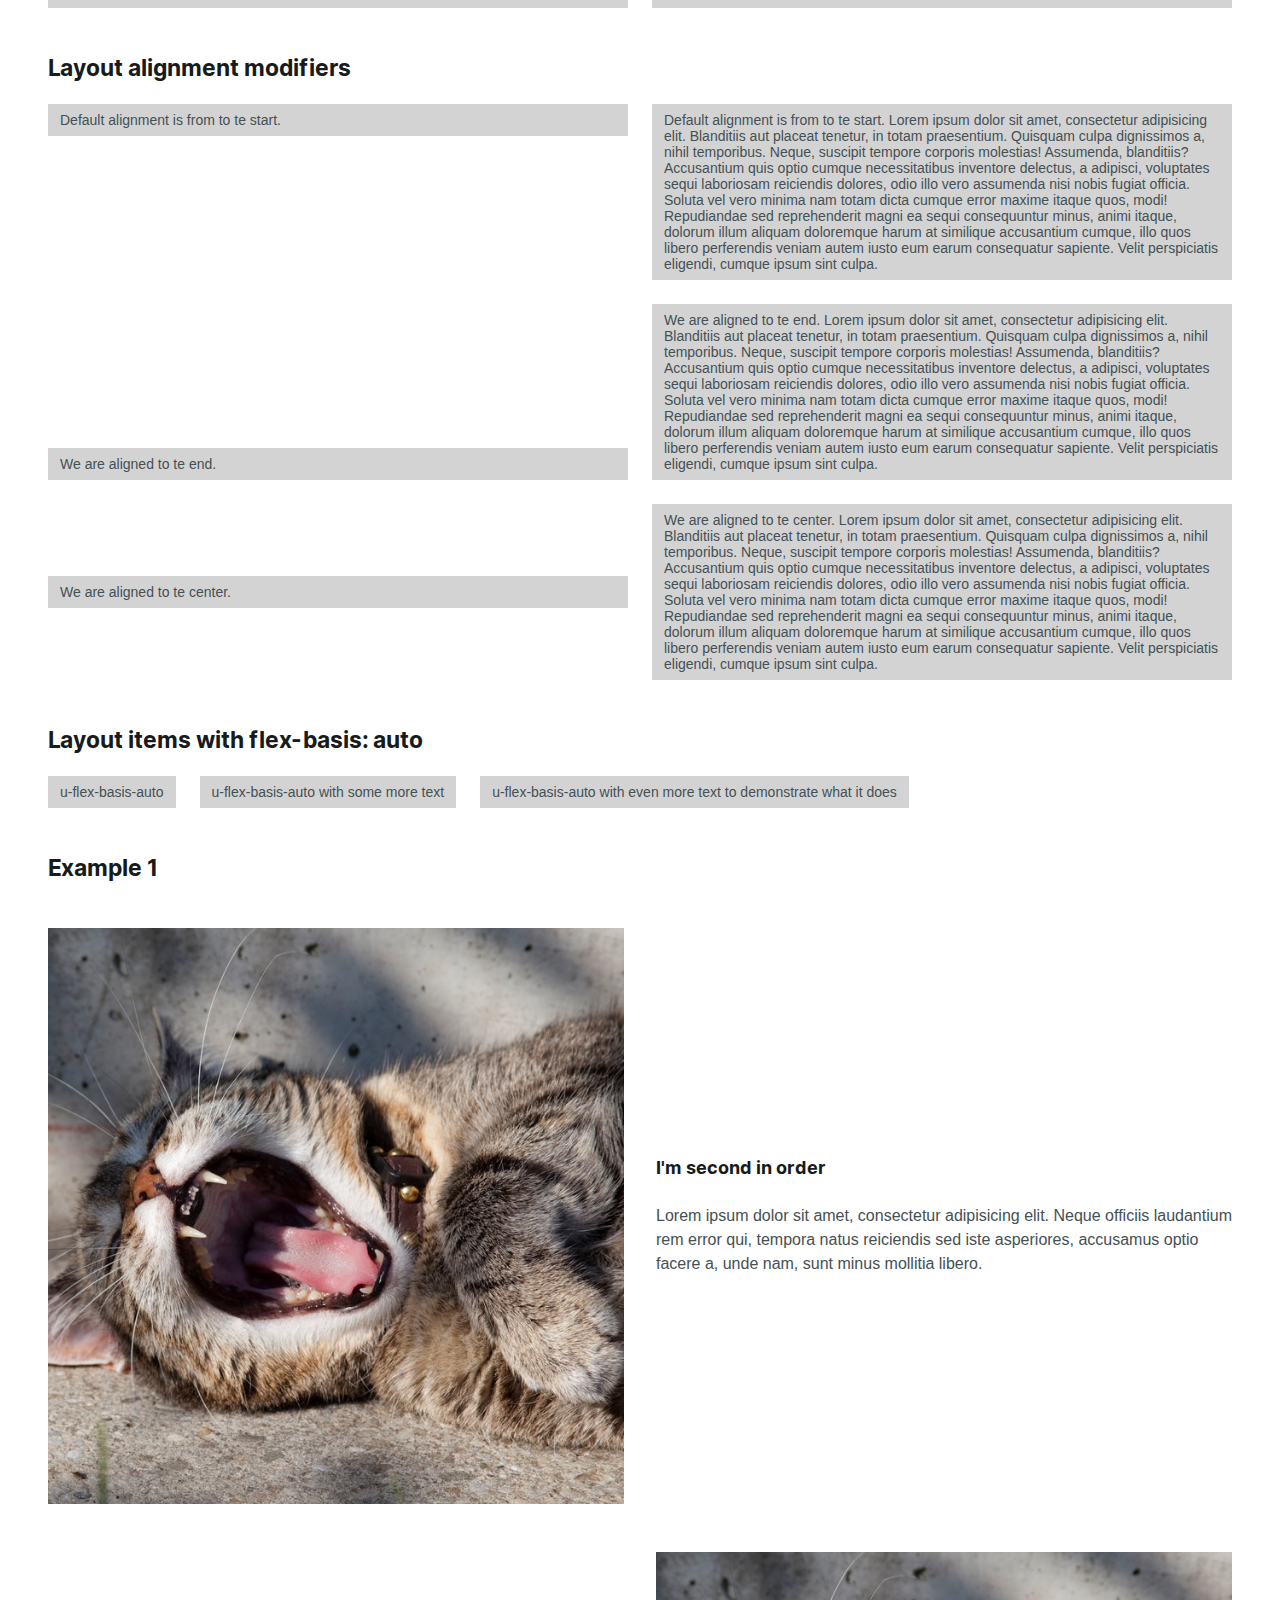
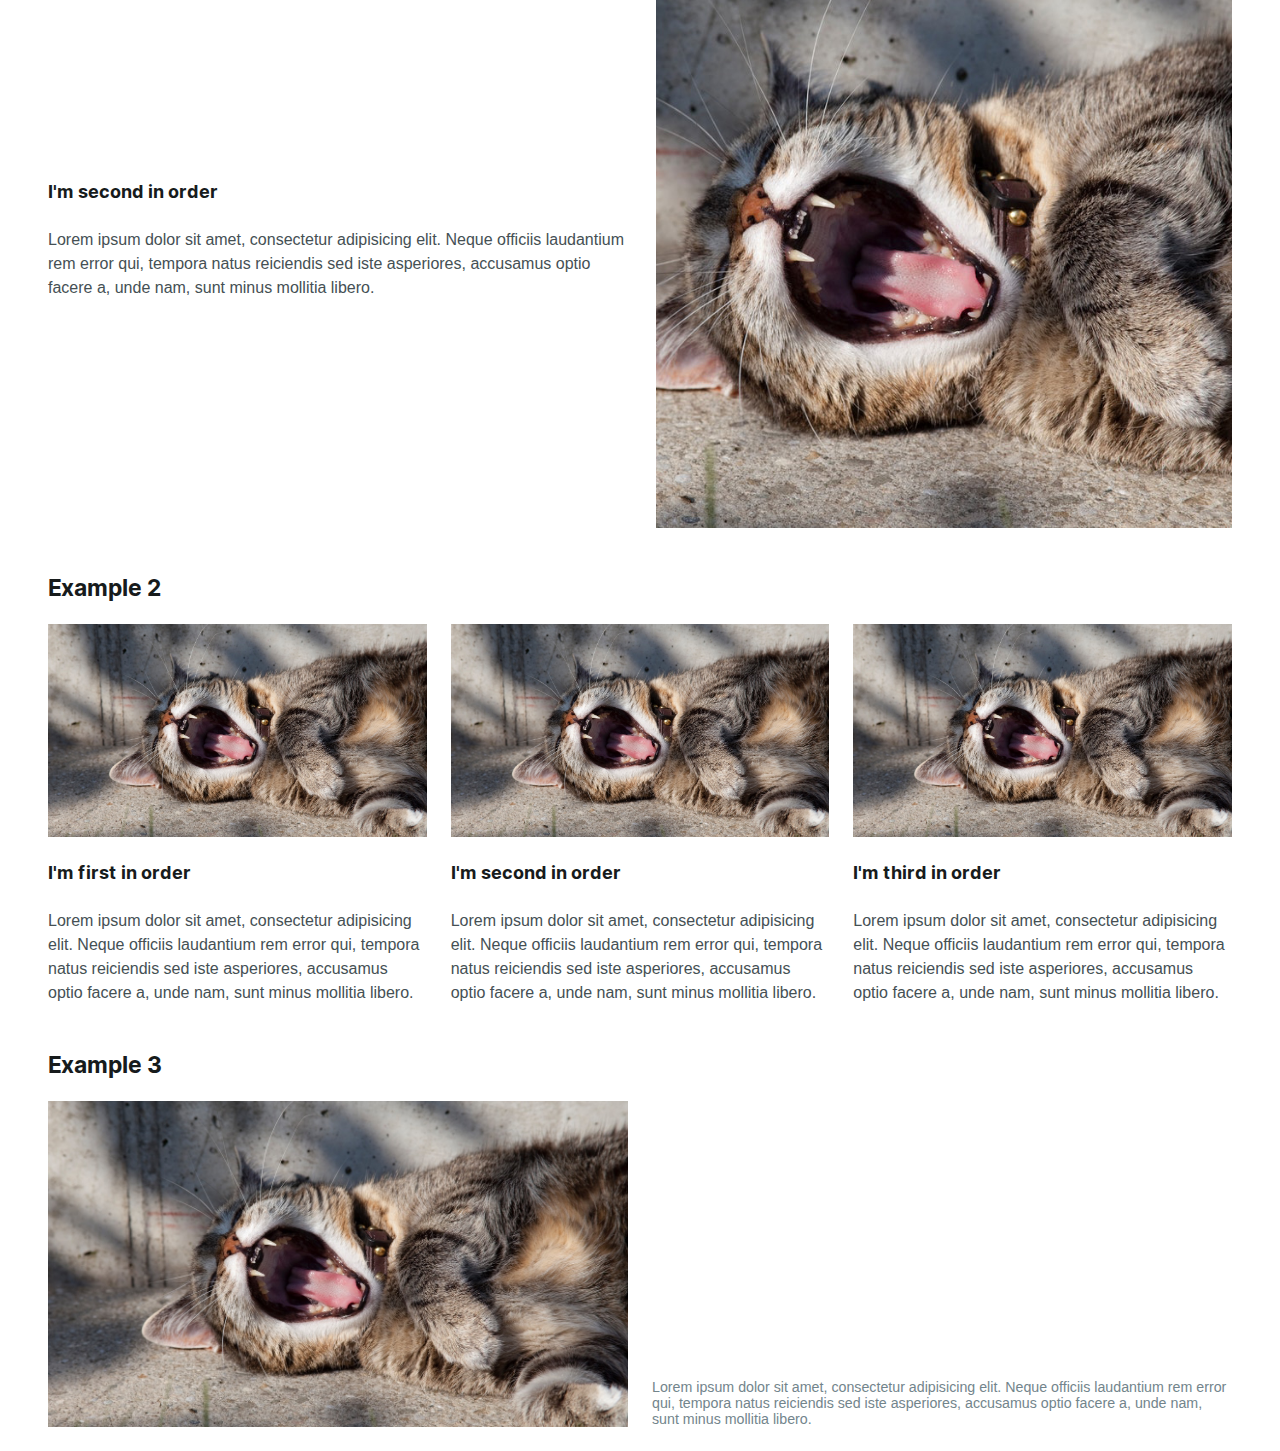
==== commit 32f2bda7: "smoothing" ====
--- a/layout.html
+++ b/layout.html
@@ -411,7 +411,7 @@
       <article class="o-row o-row--l">
         <div class="o-container">
           <div
-            class="o-layout o-layout--gutter o-layout--align-center o-layout--justify-space-evenly"
+            class="o-layout o-layout--gutter-l o-layout--align-center o-layout--justify-space-evenly"
           >
             <div class="o-layout__item u-1-of-2-bp2 u-1-of-2-bp5">
               <figure>
@@ -436,7 +436,7 @@
       <article class="o-row o-row--l">
         <div class="o-container">
           <div
-            class="o-layout o-layout--gutter o-layout--align-center o-layout--justify-space-evenly o-layout--row-reverse"
+            class="o-layout o-layout--gutter-l o-layout--align-center o-layout--justify-space-evenly o-layout--row-reverse"
           >
             <div class="o-layout__item u-1-of-2-bp2">
               <figure>
--- a/css/screen.css
+++ b/css/screen.css
@@ -25,6 +25,20 @@
   max-width: 100%;
 }
 
+@font-face {
+  font-family: "Inter Web";
+  font-weight: 400;
+  font-style: normal;
+  font-display: swap;
+  src: url("../fonts/Inter-Regular.woff2") format("woff2");
+}
+@font-face {
+  font-family: "Inter Web";
+  font-weight: 700;
+  font-style: normal;
+  font-display: swap;
+  src: url("../fonts/Inter-Bold.woff2") format("woff2");
+}
 /*---------------------------------------/*
  # ELEMENTS
 /*---------------------------------------*/
@@ -36,9 +50,11 @@
 html {
   font-size: 100%;
   line-height: 1.5;
-  font-family: Helvetica, arial, sans-serif;
+  font-family: "droid-serif", Helvetica, arial, sans-serif;
   color: hsl(198.0786026201, 10%, 30%);
   scroll-behavior: smooth;
+  -webkit-font-smoothing: antialiased;
+  -moz-osx-font-smoothing: grayscale;
 }
 
 /*
@@ -58,11 +74,22 @@
     ---
     Default markup for typographic elements
 */
+h1,
+h2,
+h3,
+h4,
+h5,
+h6 {
+  font-family: "Inter Web", serif;
+  color: hsl(198.0786026201, 10%, 10%);
+}
+
 h1 {
   font-size: 1.8020324707rem;
   font-weight: 700;
   line-height: 2rem;
   margin-bottom: 1.5rem;
+  font-family: "Playfair Display";
 }
 
 h2 {
@@ -86,15 +113,6 @@
   font-size: 1rem;
   line-height: 1.5rem;
   margin-bottom: 1.5rem;
-}
-
-h1,
-h2,
-h3,
-h4,
-h5,
-h6 {
-  color: hsl(198.0786026201, 10%, 10%);
 }
 
 p,
